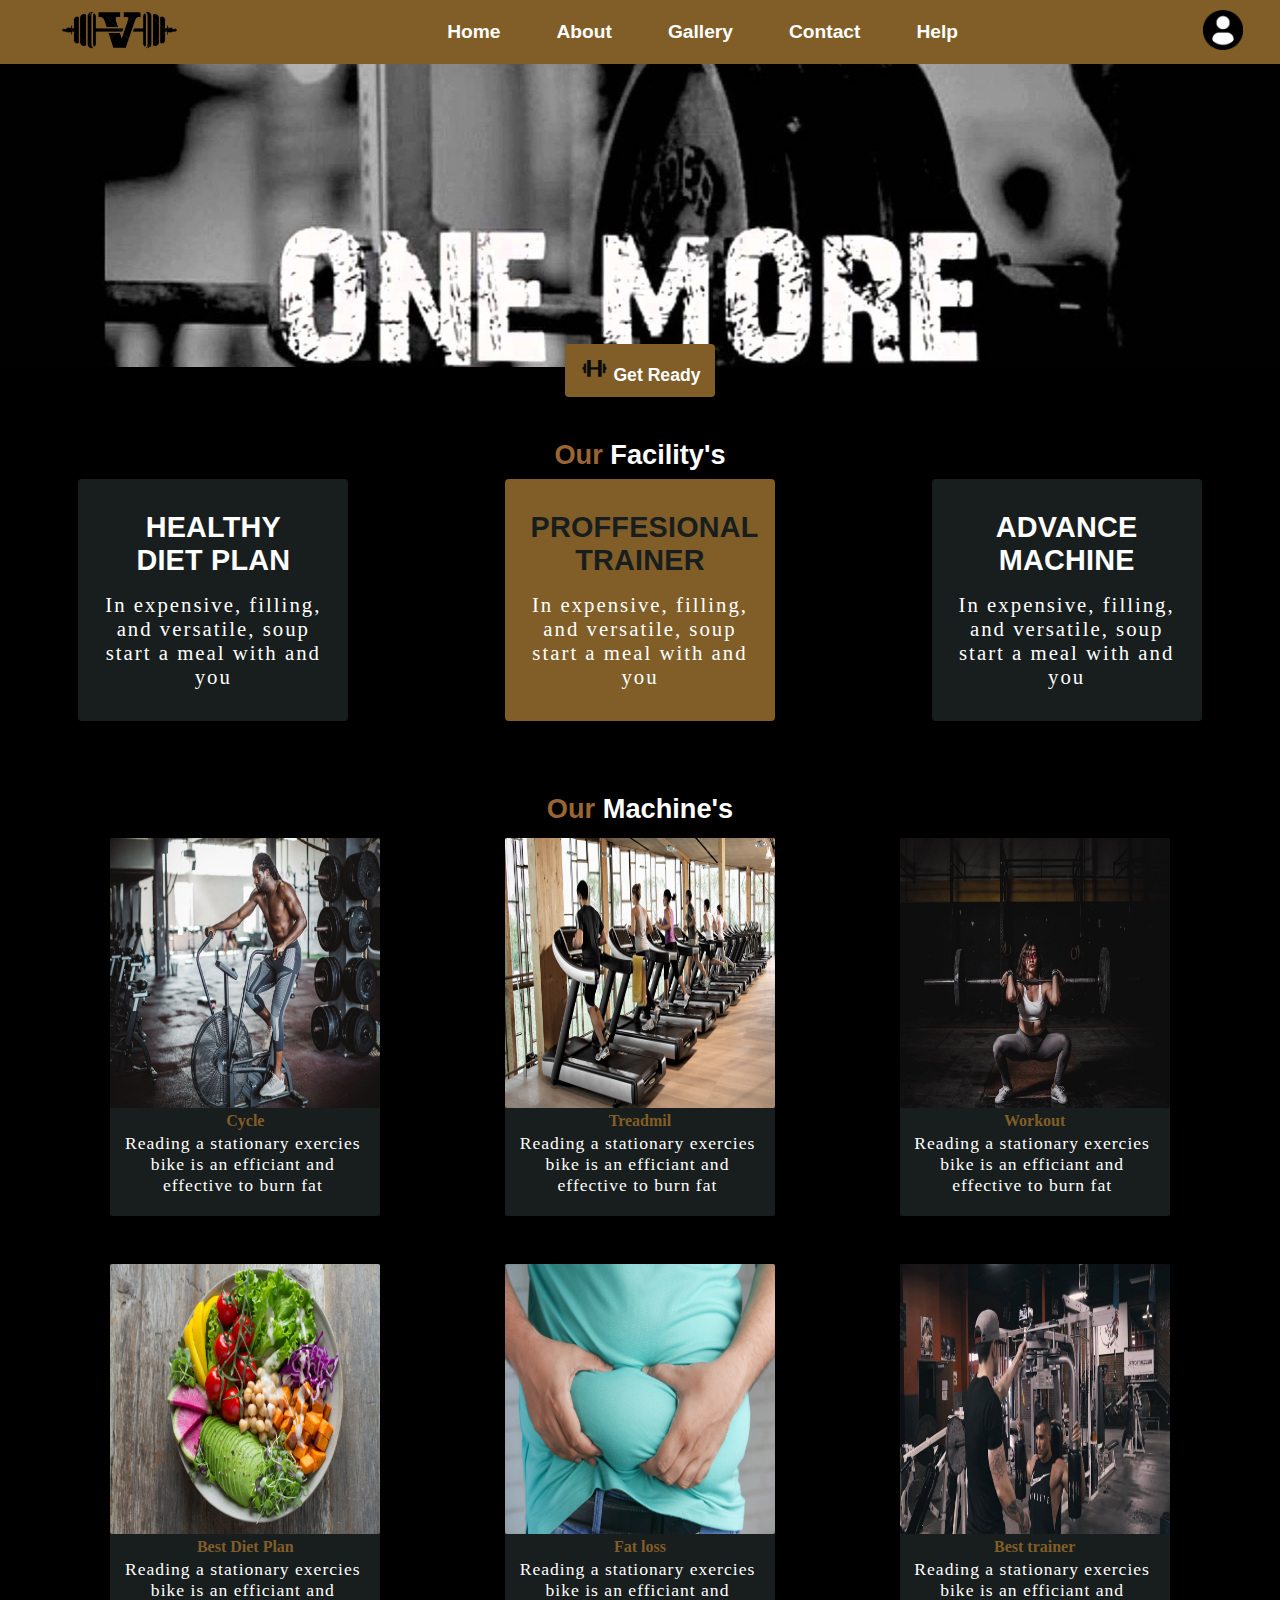
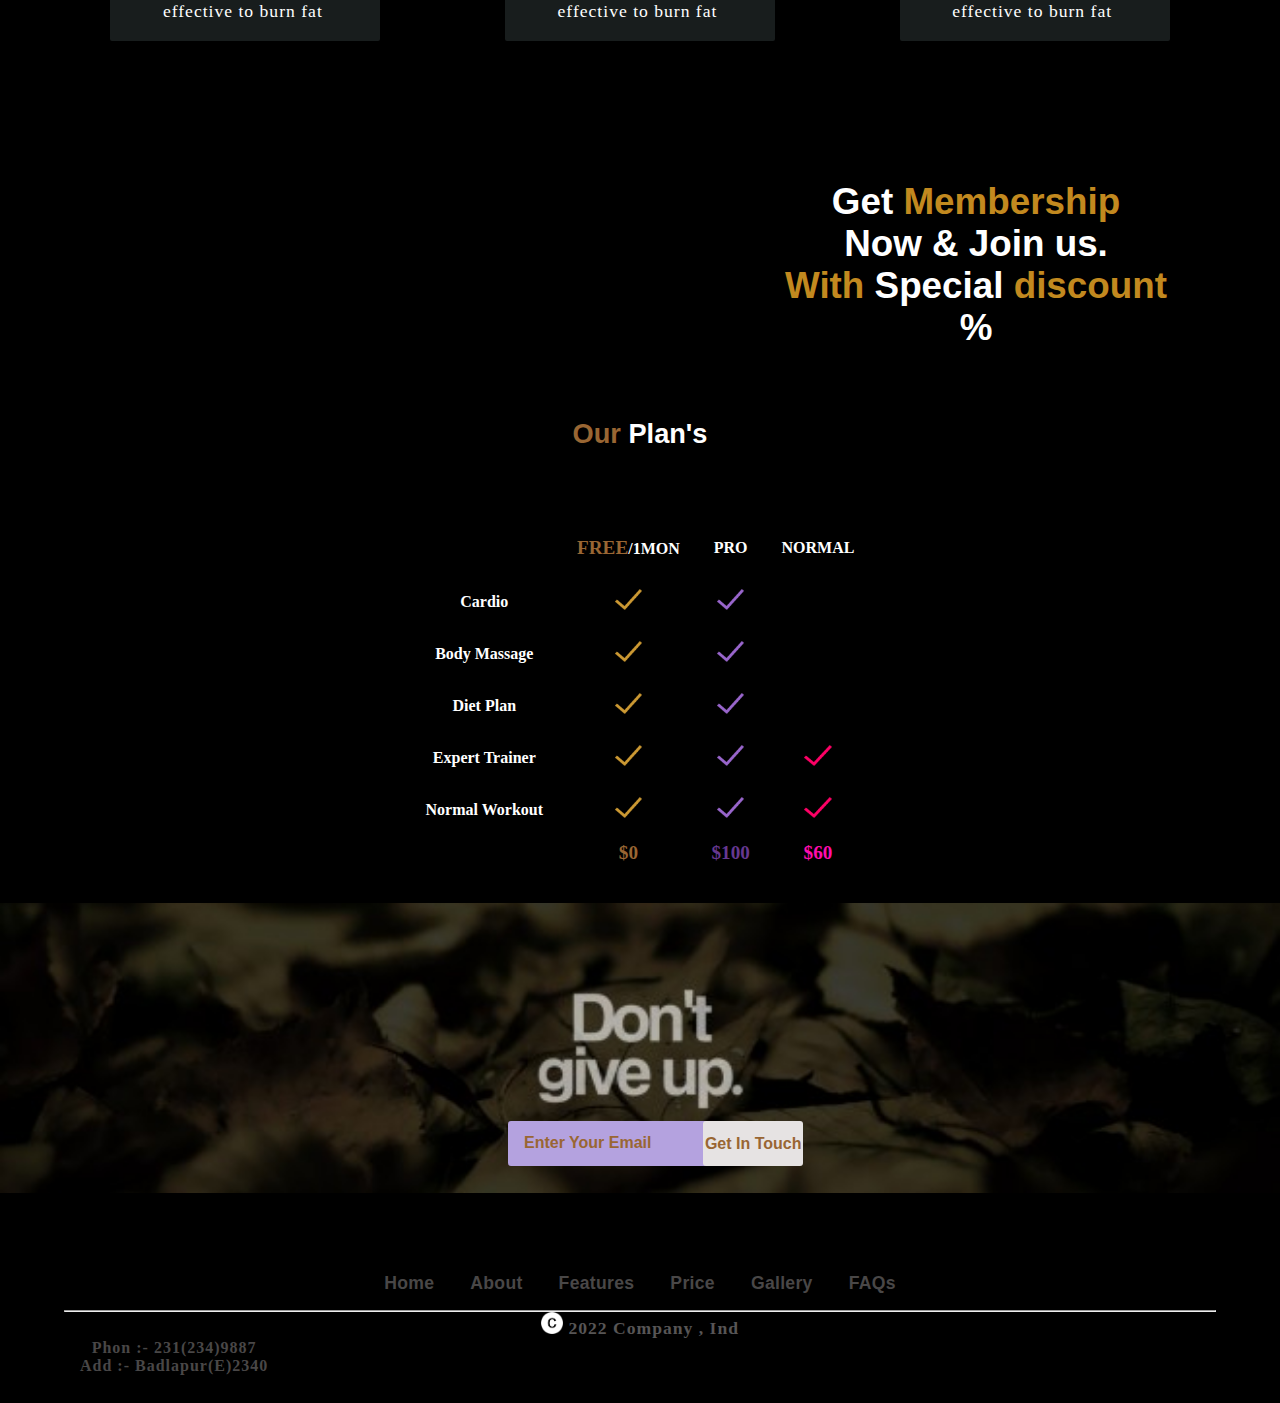
==== index.html @ 99e4127c "Add files via upload" ====
<!DOCTYPE html>
<html lang="en">

<head>
    <meta charset="UTF-8">
    <meta http-equiv="X-UA-Compatible" content="IE=edge">
    <meta name="viewport" content="width=device-width, initial-scale=1.0">
    <title>V-Fitnes</title>
    <link href="https://cdn.jsdelivr.net/npm/bootstrap@5.0.2/dist/css/bootstrap.min.css" rel="stylesheet"
        integrity="sha384-EVSTQN3/azprG1Anm3QDgpJLIm9Nao0Yz1ztcQTwFspd3yD65VohhpuuCOmLASjC" crossorigin="anonymous">
    <link rel="stylesheet" href="style.css">
    <link href='https://unpkg.com/boxicons@2.1.2/css/boxicons.min.css' rel='stylesheet'>
</head>

<body>
    <header>
        <div class="logo"><img src="v.png" alt=""></div>
        <nav>
            <ul class="ul" id="navbar">
                <li><a href="#" class="active">Home</a></li>
                <li><a href="#">About</a></li>
                <li><a href="#">Gallery</a></li>
                <li><a href="#">Contact</a></li>
                <li><a href="#">Help</a></li>
            </ul>
        </nav>
        <div class="burger" onclick="menu()"><img src="menubar.png" alt=""></div>
        <div class="login"><img src="Untitled-1.png" alt=""></div>
    </header>



    <div class="main">
        <div class="main-bg">
            <!-- <img src="Trumpwallpapers - Workout Wallpapers.jfif" alt=""> -->
            <!-- <img src="background6.jpg" alt=""> -->
        </div>

        <div class="btn">
            <a href="#"><i class='bx bx-dumbbell'></i> Get Ready</a>
        </div>

    </div>

    <br>

    <!-- ==  facility  == -->


    <div class="faci-container">

        <div class="facility">

            <h2><span>Our</span> Facility's</h2>

        </div>

        <div class="card-faci">
            <div class="diet-card card">
                <h3>HEALTHY <br> DIET PLAN</h3>
                <p class="para">In expensive, filling, and versatile, soup start a meal with and you</p>
            </div>
            <div class="trainer-card card">
                <h3>PROFFESIONAL<br> TRAINER</h3>
                <p class="para">In expensive, filling, and versatile, soup start a meal with and you</p>
            </div>
            <div class="machin-card card">
                <h3>ADVANCE <br> MACHINE</h3>
                <p class="para">In expensive, filling, and versatile, soup start a meal with and you</p>
            </div>

        </div>

        <div class="facility">

            <h2><span>Our</span> Machine's</h2>

        </div>


        <div class="machine-card">

            <div class="bgimg1">
                <img src="cycle gym 2.jpg" alt=""> 
                <h4>Cycle</h4>
                <p class="para">Reading a stationary exercies bike is 
                    an efficiant and effective to burn fat </p>
            </div>

            <div class="bgimg1">
                <img src="tredmil1.jpg" alt=""> 
                <h4>Treadmil</h4>
                <p class="para">Reading a stationary exercies bike is 
                    an efficiant and effective to burn fat </p>
            </div>

            <div class="bgimg1">
                <img src="pexels-leon-ardho-1552249.jpg" alt=""> 
                <h4>Workout</h4>
                <p class="para">Reading a stationary exercies bike is 
                    an efficiant and effective to burn fat </p>
            </div>

            <div class="bgimg1">
                <img src="anna-pelzer-IGfIGP5ONV0-unsplash.jpg" alt=""> 
                <h4>Best Diet Plan</h4>
                <p class="para">Reading a stationary exercies bike is 
                    an efficiant and effective to burn fat </p>
            </div>

            <div class="bgimg1">
                <img src="towfiqu-barbhuiya-J6g_szOtMF4-unsplash.jpg" alt=""> 
                <h4>Fat loss</h4>
                <p class="para">Reading a stationary exercies bike is 
                    an efficiant and effective to burn fat </p>
            </div>
            <div class="bgimg1">
                <img src="trainer.jpg" alt=""> 
                <h4>Best trainer</h4>
                <p class="para">Reading a stationary exercies bike is 
                    an efficiant and effective to burn fat </p>
            </div>

    </div>


        <div class="video-content">
            <div class="video"> 

            <div class="content-v">
                <h3>Get <span>Membership</span></h3> 
                <h3>Now & Join us.</h3> 
                <h3><span>With</span> Special <span>discount</span> %</h3>
            </div>
        </div>
        </div>

        <div class="plan">
            <h2><span>Our</span> Plan's</h2>
        </div>

        <main class="price_sec">

            <div class="table-responsive">
              <table class="table">
                <thead>
                    <tr>
                        <th style="color:white"></th>
                        <th style="color:white"><span>FREE</span>/1MON</th>
                        <th style="color:white">PRO</th>
                        <th style="color:white">NORMAL</th>
                      </tr>
            
                </thead>
                <tbody>
                  <tr>
                    <th class="text-start" scope="row" style="color:white">Cardio</th>
                    <td  heigth="0px"><img src="gold-tik.png"></td>
                    <td  heigth="0px"><img src="pur-tik.png"></td>
                    <td  heigth="0px"></td>
                  </tr>
        
                  <tr>
                    <th class="text-start" scope="row" style="color:white">Body Massage</th>
                    <td  heigth="0px"><img src="gold-tik.png"></td>
                    <td  heigth="0px"><img src="pur-tik.png"></td>
                    <td ></td>
                  </tr>
                  <tr>
                    <th scope="row" class="text-start"  style="color:white">Diet Plan</th>
                    <td heigth="0px"><img src="gold-tik.png"></td>
                    <td heigth="0px"><img src="pur-tik.png"></td>
                    <td></td>
                  </tr>
                  <tr>
                    <th scope="row" class="text-start"  style="color:white">Expert Trainer</th>
                    <td heigth="0px"><img src="gold-tik.png"></td>
                    <td heigth="0px"><img src="pur-tik.png"></td>
                    <td heigth="0px"><img src="pink-tik.png"></td>
                    
                  </tr>
                  <tr>
                    <th scope="row" class="text-start" style="color:white">Normal Workout</th>
                    <td heigth="0px"><img src="gold-tik.png"></td>
                    <td heigth="0px"><img src="pur-tik.png"></td>
                    <td heigth="0px"><img src="pink-tik.png"></td>
                  </tr>
        
                  <tr>
                    <th scope="row" class="text-start" style="color:white"> </th>
                    <td heigth="0px"> <span class="gold">$0</span> </td>
                    <td heigth="0px"> <span class="pur">$100</span>  </td>
                   <td heigth="0px"> <span class="pink">$60</span>  </td>
                  </tr>

                </tbody>
              </table>
       </main>

<div class="givup">


<form action="">
    <input type="text" placeholder="Enter Your Email">
    <button type="submit">Get In Touch</button> 
</form>
    
</div>


    <footer>


        <div class="links">
            <a href="#">Home</a>
            <a href="#">About</a>
            <a href="#">Features</a>
            <a href="#">Price</a>
            <a href="#">Gallery</a>
            <a href="#">FAQs</a>
        </div>
<hr>

<div class="copy"> <img src="copyRight.png"> 2022 Company , Ind</div>

<div class="addres">

    <li>Phon :- 231(234)9887</li>
    <li>Add :- Badlapur(E)2340</li>

</div>


    </footer>


 </div>


 <script>

var nav = document.getElementById('navbar');
// var menu = document.getElementById('menu');
 function menu(){
    navbar.classList.toggle('active');
 }

 </script>

</body>

</html>
---- style.css ----
*{
    margin:0;
    padding:0;
    box-sizing:border-box;
}
.logo img{
    width:165px;
    height:160px;
}
.login img{
    width:40x;
    height:40px;
    cursor: pointer;
}  
.burger{
    display:none;
}
header{
    display: flex;
     justify-content:space-between;
    align-items: center;
    padding:2rem 2.3rem;
    height:40px;
    width:100%;
    margin:auto;
    background-color:#815e27;
    /* position: relative; */
    z-index:10000;
}
.ul{
    display: flex;
    flex-wrap:wrap;
    justify-content:space-between;
    align-items:center;
    grid-column-gap:3.5rem;
    text-align: center;
    margin: auto;
}
.ul li,a {
    list-style:none;
    text-decoration:none;
    font-size:1.2rem;
    font-weight: bold;
    font-family:Arial, Helvetica, sans-serif;
    color:white;
    display: inline-block;
}
/* li .active{
    color:black;
} */
li a:hover{
    transition:all 0.2;
color:rgba(29, 29, 29, 0.897);
}



.main-bg{
display: flex;
align-items: center;
justify-content:center;
background-image:url('background6.jpg');
 /* background-image:url('background6.jpg'); */
background-position:center;
background-size:cover;
 height:600px;
}

.btn a{
    color:white;
    background-color:#815e27;
    /* background-color:#0a0a0a77; */
    padding:.7rem .9rem;
    border-radius:4px;
    font-size:1.1rem;
    /* box-shadow:0px 2px 2px 3px rgba(23, 236, 255, 0.507); */
}
.btn{
    margin-top:-20rem;    
}
.btn i{
    font-size:1.8rem;
    color:rgb(12, 12, 12);
    /* margin-top: .3rem; */
}
.main{
    text-align: center;
}




/* ////////  facility    /////// */


.faci-container{
    background-color:rgb(0, 0, 0);
    height:auto;
    width:100%;
    margin-top:-3rem;
    text-align:center;
}

.facility{
    text-align:center;
    position: relative;
    top:3rem;
    padding:1.5rem;
}
.facility h2 span{
    color:#996633;
}
.facility h2{
    color:#fff;
    font-size: 1.7rem;
    font-family:'Franklin Gothic Medium', 'Arial Narrow', Arial, sans-serif;
}

.card-faci{
    display:grid;
    grid-template-columns:repeat(3,1fr);
    grid-template-rows:repeat(1fr);
    place-items:center;
    justify-content:center;
    padding-top:2rem;
}
.card{
    background-color:rgb(24, 29, 29);
    /* background-color:#815e27; */
    /* background-color:rgb(0, 0, 0); */
    /* background-color:#fff; */
    width:270px;
    height:auto;
    border-radius: 4px;
    padding:2rem 1.6rem;
}
.trainer-card{
    background-color:#815e27;
    /* background-color:#975a1c; */
    width:270px;
    height:auto;
    border-radius: 4px;
    /* color:rgba(39, 38, 38, 0.658); */
    /* color:white; */
}
.trainer-card h3{
color:rgb(24, 29, 29);
}
.diet-card,.machin-card{
    color:white;
}
.card h3{
    text-align: center;
    letter-spacing:.2px;
    font-size:1.8rem;
    padding-bottom:1rem;
    font-weight:700;
    font-family:-apple-system, BlinkMacSystemFont, 'Segoe UI', Roboto, Oxygen, Ubuntu, Cantarell, 'Open Sans', 'Helvetica Neue', sans-serif
}
.card .para{
    font-size:1.3rem;
    letter-spacing:2px;
    color:white; 
}


.machine-card{
    display:grid;
    grid-template-columns: repeat(auto-fit, minmax(320px, 1fr));
    grid-template-rows: repeat(1, 1fr);
    place-items:center;
    justify-content:center;
    grid-row-gap:3rem;
    grid-column-gap:2rem;
    margin:2.3rem auto;
    width: 90%;
    text-align: center;
}
.machine-card img{
    width:270px;
    height:270px;
    border-radius:2px;
}
.bgimg1{
    padding:0rem 0rem 1rem 0rem;
    border-radius: 2px;
    background-color:rgb(24, 29, 29);
}
.machine-card h4{
    color:#815e27;
}

.bgimg1 p{
    width:265px;
    font-size:1.1rem;
    color:white;
    letter-spacing:1px;
    text-align: center;
    padding:.2rem;
}
/* .card-img{
    background-color:rgb(24, 29, 29);
    border-radius: 5px;
    padding: .5rem .5rem 3.6rem .5rem;
    box-shadow: 0px 2px 1px 1px rgba(0, 0, 0, 0.1);
} */

/* ///////////  video   ///////////// */

.video{
background-image:url('giphy.gif');
background-position:center;
background-size:cover;
width:auto;
height:300px;
position: relative;
}

.video-content{
    margin-top:2.5rem;
}
.content-v{
    position:absolute;
    top:100px;
    left:60%;
    padding:0 6rem 0 0;
}
.content-v h3{
    font-size:2.3rem;
    color:white;
    font-weight:700;
    font-family: -apple-system, BlinkMacSystemFont, 'Segoe UI', Roboto, Oxygen, Ubuntu, Cantarell, 'Open Sans', 'Helvetica Neue', sans-serif;
}
.content-v h3 span{
    color:rgb(194, 137, 31);
}

.plan{
    text-align:center;
    padding:2.3rem;
}
.plan h2 span{
    color:#996633;
}
.plan h2{
    color:#fff;
    font-size: 1.7rem;
    font-family:'Franklin Gothic Medium', 'Arial Narrow', Arial, sans-serif;
}
.price_sec{
    display: grid;
    grid-template-columns:repeat(1,1fr);
    justify-content:space-around;
    place-items:center;
    padding:2rem;
}
.table img{
    width:1.7rem;
}
.table .gold{
    color:#996633;
}
.table span{
    color:#996633;
    font-size:1.2rem;
    font-weight:600;
}
.table .pur{
color: rgb(102, 56, 144);
}

.table .pink{
    color: rgb(255, 13, 174);
}
.table tbody{
    color:rgb(245, 245, 245);
}

.table th{
    padding:1rem;
    color:rgba(98, 98, 98, 0.438);
}

.givup{
display: flex;
align-items: center;
justify-content:center;
 background-image:url('background8.jpg');
background-position:center;
background-size:cover;
height:290px;
}

form input{
width:200px;
height:2.8rem;
position: relative;
border-radius: 3px;
outline: none;
border:none;
padding:0 1rem;
background-color: rgb(180, 162, 223);
}
form button{
    width:50%;
    height:2.8rem;
    /* margin-top:.rem; */
    padding:.6rem .1rem;
    margin-left:-.3rem;
    position: absolute;
    border:none;
    outline:none;
    /* outline:1px solid rgba(36, 34, 34, 0.568); */
    border-radius:3px;
    background-color:rgb(230, 227, 227);
    color:#996633;
    font-weight:bolder;
    font-size: 1rem;
}
::placeholder{
    color:#996633;
    font-weight:bolder;
    font-size: 1rem;
}
form{
    position: relative;
    margin-top:15%;
    text-align: center;
    margin-left:-4rem;
}


/* ////////// footer  ////////// */


footer a{
    color:rgb(73, 71, 71);
    text-decoration: none;
    padding:1rem;
    font-size: 1.1rem;
    letter-spacing:.3px;
}
footer{
    text-align: center;
    margin: auto;
    width:100%;
    padding:4rem;
    height:auto;
}
footer hr{
    color:rgb(143, 135, 135);
}
footer .addres{
    color:rgb(73, 71, 71);
    float:left;
    padding:0rem 1rem;
    font-size:1rem;
    font-weight: bolder;
    letter-spacing:1px;
}
footer .copy{
    color:rgb(87, 85, 85);
    padding:0rem .2rem;
    font-size:1.1rem;
    font-weight: bolder;
    letter-spacing:1px;
}
.copy img{
    width:22px;
    height:22px;
}
.addres li{
    list-style: none;
}




/* ////////////////  @media Query   /////////////// */



@media screen and (max-width:811px) and (min-width:768px){
    .ul{
        flex-direction: column;
        grid-row-gap:2rem;  
        position:absolute;
        top:9%;
        background-color:#815e27;
        width:101%;
        border-radius:3px;
        left:-150%;
        padding:1.7rem;
        transition:0.6s;
        z-index:100000;
        text-align: center;
    }
    header{
        background-color:white;
    }
    .burger img{
        width:35px;
        height:35px;
        cursor: pointer;
    }
    .burger{
        display: block;
    }
    .ul.active{
        position: absolute;
        left:-1%;
    }
    li a{
        font-size:1.4rem;
    }
    .card-faci{
        margin-top:.5rem;
        grid-row-gap:1rem;
        grid-template-columns: repeat(2,1fr);
    }
    .card h3{
        font:1.4rem;
    }
    .card{
        width:250px;
        padding:1rem;
    }
    .card .para{
     font-size: 1rem;
    }
    .machine-card{
        display:grid;
        grid-template-columns: repeat(auto-fit, minmax(270px, 1fr));
        grid-template-rows: repeat(1, 1fr);
    }
    /* .machin-card img{
        width:270px;
        height:270px;
} */
.content-v{
    position:absolute;
    top:40px;
    margin-left:-10%;
}
.tbody td th{
width:100px;
height:40px;
}

}



@media screen and (max-width:767px) and (min-width:651px){
    .ul{
        flex-direction: column;
        grid-row-gap:2rem;  
        position:absolute;
        top:9%;
        background-color:#94842a;
        /* background-color:#815e27; */
        width:101%;
        border-radius:3px;
        left:-150%;
        padding:1.7rem;
        transition:0.6s;
        z-index:100000;
        text-align: center;
    }
    header{
        background-color:white;
    }
    .burger img{
        width:35px;
        height:35px;
        cursor: pointer;
    }
    .burger{
        display: block;
    }
    .ul.active{
        position: absolute;
        left:-1%;
    }
    li a{
        font-size:1.4rem;
    }
    .card-faci{
        margin-top:.5rem;
        grid-row-gap:1rem;
        grid-template-columns: repeat(2,1fr);
    }
    .card h3{
        font:1.4rem;
    }
    .card{
        width:250px;
        padding:1rem;
    }
    .card .para{
     font-size: 1rem;
    }
    .machine-card{
        display:grid;
        grid-template-columns: repeat(auto-fit, minmax(270px, 1fr));
        grid-template-rows: repeat(1, 1fr);
    }
    /* .machin-card img{
        width:270px;
        height:270px;
} */
.content-v{
    position:absolute;
    top:60px;
    margin-left:-13%;
}
.content-v h3{
    font-size:2rem;
} 
footer .addres{
    padding:.5rem 0;
}
footer .addres li a{
    font-size:.8rem;
}
footer .copy{
    font-size:1rem;
}
.copy img{
    width:20px;
    height:20px;
}
form input{
    width:200px;
    height:2.3rem;
    font-size: .6rem;
}
form{
    margin-top:25%;
}
form button{
    width:40%;
    height:2.3rem;
    font-size: .7rem;
    padding:0;
}
.tbody td th{
width:100px;
height:40px;
}

}


@media screen and (max-width:650px) and (min-width:600px){

/* ///////// nav  //////// */

    .ul{
        flex-direction: column;
        grid-row-gap:2rem;  
        position:absolute;
        top:9%;
        background-color:#942a2a;
        /* background-color:#815e27; */
        width:101%;
        border-radius:3px;
        left:-150%;
        padding:1.7rem;
        transition:0.6s;
        z-index:100000;
        text-align: center;
    }
    header{
        background-color:white;
    }
    .burger img{
        width:35px;
        height:35px;
        cursor: pointer;
    }
    .burger{
        display: block;
    }
    .ul.active{
        position: absolute;
        left:-1%;
    }
    li a{
        font-size:1.4rem;
    }


/* ///////// card  //////// */


    .card-faci{
        margin-top:.5rem;
        grid-row-gap:1rem;
        grid-column-gap:.5rem;
        grid-template-columns: repeat(2,1fr);
    }
    .card h3{
        font-size:1.4rem;
    }
    .card{
        width:250px;
        padding:.5rem;
    }
    .card .para{
     font-size:1rem;
     letter-spacing:.3px;
    }


/* /////////  machine card  //////// */


    .machine-card{
        display:grid;
        grid-template-columns: repeat(auto-fit, minmax(200px, 1fr));
        grid-template-rows: repeat(1, 1fr);
        grid-column-gap:.6rem;
       width: 95%;
    }
    .machine-card img{
        width:200px;
        height:150px;
    }
    .bgimg1 p{
        width:200px;
        font-size:.9rem;
        letter-spacing:.8px;
    }
    .bgimg1{
        padding: 0rem 0rem .5rem 0rem;
    }


/* ///////// video  //////// */



.content-v{
    position:absolute;
    top:40px;
    margin-left:-15%;
}
.content-v h3{
    font-size:2rem;
} 

/* ///////// footer  //////// */



footer .addres{
    padding:.5rem 0;
}
footer .addres li a{
    font-size:.8rem;
}
footer .copy{
    font-size:1rem;
}
.copy img{
    width:20px;
    height:20px;
}
form input{
    width:200px;
    height:2.3rem;
    font-size: .6rem;
}
form{
    margin-top:25%;
}
form button{
    width:40%;
    height:2.3rem;
    font-size: .7rem;
    padding:0;
}
.tbody td th{
width:100px;
height:40px;
}

}





@media screen and (max-width:599px) and (min-width:507px){

    /* ///////// nav  //////// */
    
        .ul{
            flex-direction: column;
            grid-row-gap:2rem;  
            position:absolute;
            top:9%;
            /* background-color:#942a2a; */
            background-color:#815e27;
            width:101%;
            border-radius:3px;
            left:-150%;
            padding:1.7rem;
            transition:0.6s;
            z-index:100000;
            text-align: center;
        }
        header{
            background-color:white;
        }
        .burger img{
            width:35px;
            height:35px;
            cursor: pointer;
        }
        .burger{
            display: block;
        }
        .ul.active{
            position: absolute;
            left:-1%;
        }
        li a{
            font-size:1.4rem;
        }
    
    
    /* ///////// card  //////// */
    
    
        .card-faci{
            margin-top:.5rem;
            grid-row-gap:1rem;
            grid-column-gap:.5rem;
            grid-template-columns: repeat(2,1fr);
        }
        .card h3{
            font-size:1.2rem;
        }
        .card{
            width:200px;
            padding:.5rem;
        }
        .card .para{
         font-size:.9rem;
         letter-spacing:.3px;
        }
    
    
    /* /////////  machine card  //////// */
    
    
        .machine-card{
            display:grid;
            grid-template-columns: repeat(auto-fit, minmax(200px, 1fr));
            grid-template-rows: repeat(1, 1fr);
            grid-column-gap:.6rem;
           width: 95%;
        }
        .machine-card img{
            width:200px;
            height:150px;
        }
        .bgimg1 p{
            width:200px;
            font-size:.9rem;
            letter-spacing:.8px;
        }
        .bgimg1{
            padding: 0rem 0rem .5rem 0rem;
        }
    
    
    /* ///////// video  //////// */
    
    
    
    .content-v{
        position:absolute;
        top:50px;
        margin-left:-20%;
    }
    .content-v h3{
        font-size:1.8rem;
    } 
    
    /* ///////// footer  //////// */
    
    
    
    footer .addres{
        padding:2.5rem 0;
    }
    footer .addres li a{
        font-size:.8rem;
    }
    footer .copy{
        font-size:1rem;
    }
    .copy img{
        width:20px;
        height:20px;
    }
    form input{
        width:200px;
        height:2.3rem;
        font-size: .6rem;
    }
    footer{
        padding:.8rem;
        height:350px;
    }


/* ////////// input  /////////// */

    form{
        margin-top:25%;
    }
    form button{
        width:40%;
        height:2.3rem;
        font-size: .7rem;
        padding:0;
    }
    .tbody td th{
    width:100px;
    height:40px;
    }
    
    }



    @media screen and (max-width:506px) and (min-width:430px){

        /* ///////// nav  //////// */
        
        header{
    padding:2rem 1rem;
        }

        .logo img{
            width:140px;
            height:140px;
        }
        .login img{
            width:35x;
            height:35px;
            cursor: pointer;
        } 
            .ul{
                flex-direction: column;
                grid-row-gap:2rem;  
                position:absolute;
                top:9%;
                /* background-color:#942a2a; */
                background-color:#815e27;
                width:101%;
                border-radius:3px;
                left:-150%;
                padding:1.7rem;
                transition:0.6s;
                z-index:100000;
                text-align: center;
            }
            header{
                background-color:white;
            }
            .burger img{
                width:35px;
                height:35px;
                cursor: pointer;
            }
            .burger{
                display: block;
            }
            .ul.active{
                position: absolute;
                left:-1%;
            }
            li a{
                font-size:1.4rem;
            }
        
        
.btn a{
    padding:.3rem 1rem;
}
.main-bg{
    height:480px;
}
        /* ///////// card  //////// */
        
        
            .card-faci{
                margin-top:.5rem;
                grid-row-gap:1rem;
                grid-column-gap:.5rem;
                grid-template-columns: repeat(2,1fr);
            }
            .card h3{
                font-size:1.2rem;
            }
            .card{
                width:170px;
                padding:.5rem;
            }
            .card .para{
             font-size:.9rem;
             letter-spacing:.3px;
            }
        
        
        /* /////////  machine card  //////// */
        
        
            .machine-card{
                display:grid;
                grid-template-columns: repeat(auto-fit, minmax(150px, 1fr));
                grid-template-rows: repeat(1, 1fr);
                grid-column-gap:.6rem;
               width: 95%;
            }
            .machine-card img{
                width:150px;
                height:130px;
            }
            .bgimg1 p{
                width:140px;
                font-size:.7rem;
                letter-spacing:.8px;
                font-weight: 600;
            }
            .bgimg1 h4{
                font-size:1rem;
            }

            .bgimg1{
                padding: 0rem 0rem 0rem 0rem;
            }
        
        
        /* ///////// video  //////// */
        
        
        
        .content-v{
            position:absolute;
            top:75px;
            margin-left:-40%;
        }
        .content-v h3{
            font-size:1.8rem;
        } 
        
        /* ///////// footer  //////// */
        
        
        
        footer .addres{
            padding:2.5rem 0;
        }
        footer .addres li a{
            font-size:.8rem;
        }
        footer .copy{
            font-size:1rem;
        }
        .copy img{
            width:20px;
            height:20px;
        }
        form input{
            width:200px;
            height:2.3rem;
            font-size: .6rem;
        }
        footer{
            padding:.8rem;
            height:350px;
        }
    
    
    /* ////////// input  /////////// */
    
        form{
            margin-top:25%;
        }
        form button{
            width:40%;
            height:2.3rem;
            font-size: .7rem;
            padding:0;
        }
        .tbody td th{
        width:100px;
        height:40px;
        }
        
        }




        
    @media screen and (max-width:429px) and (min-width:364px){

        /* ///////// nav  //////// */
        
        header{
    padding:2rem 1rem;
        }

        .logo img{
            width:137px;
            height:137px;
        }
        .login img{
            width:33x;
            height:33px;
            cursor: pointer;
        } 
        .btn{
            display: flex;
            justify-content: center;
            text-align: center;
            align-items: center;
        }
        .btn a{
            font-size: 1rem;
            padding:.3rem 1rem;
            margin-top: -1rem;
            color: rgba(255, 255, 255, 0.89);
        }
        .btn i{
            font-size:1.7rem;
            color:rgb(12, 12, 12);
            /* margin-top: .3rem; */
        }
        .main-bg{
            height:720px;
        }
            .ul{
                flex-direction: column;
                grid-row-gap:2rem;  
                position:absolute;
                top:9%;
                /* background-color:#942a2a; */
                background-color:#815e27;
                width:101%;
                border-radius:3px;
                left:-150%;
                padding:1.7rem;
                transition:0.6s;
                z-index:100000;
                text-align: center;
            }
            header{
                background-color:white;
            }
            .burger img{
                width:35px;
                height:35px;
                cursor: pointer;
            }
            .burger{
                display: block;
            }
            .ul.active{
                position: absolute;
                left:-1%;
            }
            li a{
                font-size:1.4rem;
            }
        
        
        /* ///////// card  //////// */
        
        
            .card-faci{
                margin-top:.5rem;
                grid-row-gap:1rem;
                grid-column-gap:.5rem;
                grid-template-columns: repeat(2,1fr);
            }
            .card h3{
                font-size:1.2rem;
            }
            .card{
                width:170px;
                padding:.5rem;
            }
            .card .para{
             font-size:.9rem;
             letter-spacing:.3px;
            }
        
        
        /* /////////  machine card  //////// */
        
        
            .machine-card{
                display:grid;
                grid-template-columns: repeat(auto-fit, minmax(150px, 1fr));
                grid-template-rows: repeat(1, 1fr);
                grid-column-gap:.6rem;
               width: 95%;
            }
            .machine-card img{
                width:150px;
                height:130px;
            }
            .bgimg1 p{
                width:140px;
                font-size:.7rem;
                letter-spacing:.8px;
                font-weight: 600;
            }
            .bgimg1 h4{
                font-size:1rem;
            }

            .bgimg1{
                padding: 0rem 0rem 0rem 0rem;
            }
        
        
        /* ///////// video  //////// */
        
        
        
        .content-v{
            position:absolute;
            top:60px;
            margin-left:-45%;
        }
        .content-v h3{
            font-size:1.4rem;
        } 
        .video{
            height:200px;
        }
        
        /* ///////// footer  //////// */
        
        
        
        footer .addres{
            padding:2.5rem 0;
        }
        footer .addres li a{
            font-size:.8rem;
        }
        footer .copy{
            font-size:1rem;
        }
        .copy img{
            width:20px;
            height:20px;
        }
        form input{
            width:200px;
            height:2.3rem;
            font-size: .6rem;
        }
        footer{
            padding:0rem .7rem;
            height:350px;
        }
        footer a{
            padding:.7rem;
            font-size: 1rem;
        }
    
    /* ////////////  table    /////////// */


    tbody tr th{
        padding:2rem;
    }
    td img{
        width:12px;
        height:18px;
    }
tr th{
font-size:.8rem;
}
tr th span{
    font-size:.8rem;
    }
    .tbody td th{
        width:100px;
        height:40px;
        }
        .plan{
            padding-top:2rem;
        }
        .price_sec{
            padding-top:.5rem;
        }
        .table span{
            font-size: .9rem;
        }
    
    /* ////////// input  /////////// */
    
        form{
            margin-top:25%;
        }
        form button{
            width:40%;
            height:2.3rem;
            font-size: .7rem;
            padding:0;
        }

 }


       
 @media screen and (max-width:363px) and (min-width:307px){

    /* ///////// nav  //////// */
    
    header{
   padding:1.9rem 1.2rem;

    }

    .logo img{
        width:135px;
        height:135px;
    }
    .login img{
        width:32x;
        height:32px;
        cursor: pointer;
    } 
        .ul{
            flex-direction: column;
            grid-row-gap:2rem;  
            position:absolute;
            top:9%;
            /* background-color:#942a2a; */
            background-color:#815e27;
            width:101%;
            border-radius:3px;
            left:-150%;
            padding:1.7rem;
            transition:0.6s;
            z-index:100000;
            text-align: center;
        }
        header{
            background-color:white;
        }
        .burger img{
            width:35px;
            height:35px;
            cursor: pointer;
        }
        .burger{
            display: block;
        }
        .ul.active{
            position: absolute;
            left:-1%;
        }
        li a{
            font-size:1.4rem;
        }
        .btn a{
            padding:.3rem 1rem;
        }
        .main-bg{
            height:500px;
        }
    
    /* ///////// card  //////// */
    

    .facility h2{
        font-size:1.4rem;
    }
    
        .card-faci{
            margin-top:.5rem;
            grid-row-gap:1rem;
            grid-column-gap:.5rem;
            grid-template-columns: repeat(2,1fr);
        }
        .card h3{
            font-size:1rem;
        }
        .card{
            width:140px;
            padding:.2rem .3rem;
        }
        .card .para{
         font-size:.8rem;
         letter-spacing:.2px;
        }
    
    
    /* /////////  machine card  //////// */
    
    
        .machine-card{
            display:grid;
            grid-template-columns: repeat(auto-fit, minmax(135px, 1fr));
            grid-template-rows: repeat(1, 1fr);
            grid-column-gap:.6rem;
            width:97%;
        }
        .machine-card img{
            width:135px;
            height:117px;
        }
        .bgimg1 p{
            width:120px;
            font-size:.7rem;
            letter-spacing:.7px;
            font-weight:600;
            margin-left:.5rem;
        }
        .bgimg1 h4{
            font-size:.8rem;
            padding-top:.2rem;
        }

        .bgimg1{
            padding: 0rem 0rem 0rem 0rem;
        }
    
    
    /* ///////// video  //////// */
    
    
    
    .content-v{
        position:absolute;
        top:20px;
        margin-left:-40%;
    }
    .content-v h3{
        font-size:1.2rem;
    } 
    .video{
        height:170px;
    }
    
    /* ///////// footer  //////// */
    
    
    
    footer .addres{
        padding:2.5rem 0;
    }
    footer .addres li a{
        font-size:.8rem;
    }
    footer .copy{
        font-size:1rem;
    }
    .copy img{
        width:20px;
        height:20px;
    }
    form input{
        width:200px;
        height:2.3rem;
        font-size: .6rem;
    }
    footer{
        padding:0rem .7rem;
        height:300px;
    }
    footer a{
        padding:.7rem;
        font-size: 1rem;
    }

/* ////////////  table    /////////// */


tbody tr th{
    padding:2rem;
}
td img{
    width:10px;
    height:16px;
}
tr th{
font-size:.6rem;
font-weight:bolder;
}
tr th span{
font-size:.6rem;
font-weight:600;
}
.tbody td th{
    width:100px;
    height:40px;
    }
    .plan{
        padding-top:2rem;
    }
    .price_sec{
        padding-top:.5rem;
    }
    .table span{
        font-size: .9rem;
    }

/* ////////// input  /////////// */

    form{
        margin-top:25%;
    }
    form button{
        width:40%;
        height:2.3rem;
        font-size: .7rem;
        padding:0;
    }

}


      
@media screen and (max-width:306px) and (min-width:240px){

    /* ///////// nav  //////// */
    
    header{
   padding:1.9rem 1.2rem;

    }

    .logo img{
        width:120px;
        height:120px;
    }
    .login img{
        width:30px;
        height:30px;
        cursor: pointer;
    } 
        .ul{
            flex-direction: column;
            grid-row-gap:2rem;  
            position:absolute;
            top:9%;
            /* background-color:#942a2a; */
            background-color:#815e27;
            width:101%;
            border-radius:3px;
            left:-150%;
            padding:1.7rem;
            transition:0.6s;
            z-index:100000;
            text-align: center;
        }
        header{
            background-color:white;
        }
        .burger img{
            width:35px;
            height:35px;
            cursor: pointer;
        }
        .burger{
            display: block;
        }
        .ul.active{
            position: absolute;
            left:-1%;
        }
        li a{
            font-size:1.2rem;
        }
    
        .btn a{
            padding:.3rem 1rem;
        }
        .main-bg{
            height:450px;
        }
    
    /* ///////// card  //////// */
    

    .facility h2{
        font-size:1.4rem;
    }
    
        .card-faci{
            margin-top:.5rem;
            grid-row-gap:1rem;
            grid-column-gap:.5rem;
            grid-template-columns: repeat(1,1fr);
        }
        .card h3{
            font-size:1rem;
        }
        .card{
            width:250px;
            padding:.4rem .3rem;
        }
        .card .para{
         font-size:1rem;
         letter-spacing:.2px;
        }
    
    
    /* /////////  machine card  //////// */
    
    
        .machine-card{
            display:grid;
            grid-template-columns: repeat(auto-fit, minmax(300px, 1fr));
            grid-template-rows: repeat(1, 1fr);
            grid-column-gap:.6rem;
            width:97%;
        }
        .machine-card img{
            width:250px;
            height:280px;
        }
        .bgimg1 p{
            width:250px;
            font-size:.8rem;
            letter-spacing:.8px;
            font-weight:600;
            /* margin-left:.5rem; */
        }
        .bgimg1 h4{
            font-size:1.2rem;
            padding-top:.2rem;
        }

        .bgimg1{
            padding: 0rem 0rem 0rem 0rem;
        }
    
    
    /* ///////// video  //////// */
    
    
    
    .content-v{
        position:absolute;
        top:25px;
        margin-left:-50%;
    }
    .content-v h3{
        font-size:1.3rem;
    } 
    .video{
        height:200px;
    }
    
    /* ///////// footer  //////// */
    
    
    
    footer .addres{
        padding:2.5rem 0;
    }
    footer .addres li a{
        font-size:.8rem;
    }
    footer .copy{
        font-size:1rem;
    }
    .copy img{
        width:20px;
        height:20px;
    }
    form input{
        width:200px;
        height:2.3rem;
        font-size: .6rem;
    }
    footer{
        padding:0rem .7rem;
        height:300px;
    }
    footer a{
        padding:.7rem;
        font-size: 1rem;
    }

/* ////////////  table    /////////// */


tbody tr th{
    padding:0rem;
}
td img{
    width:10px;
    height:16px;
}
tr th{
font-size:.5rem;
font-weight:800;
}
tr th span{
font-size:.6rem;
font-weight:600;
}

.tbody td th{
    width:100px;
    height:40px;
    }
    .plan{
        padding-top:2rem;
    }
    .price_sec{
        padding:0rem;
    }
    .table span{
        font-size: .9rem;
    }

/* ////////// input  /////////// */

.givup{
    height:220px;
}

    form{
        margin-top:25%;
    }
    form button{
        width:30%;
        height:2.3rem;
        font-size: .7rem;
        padding:0;
    }

}
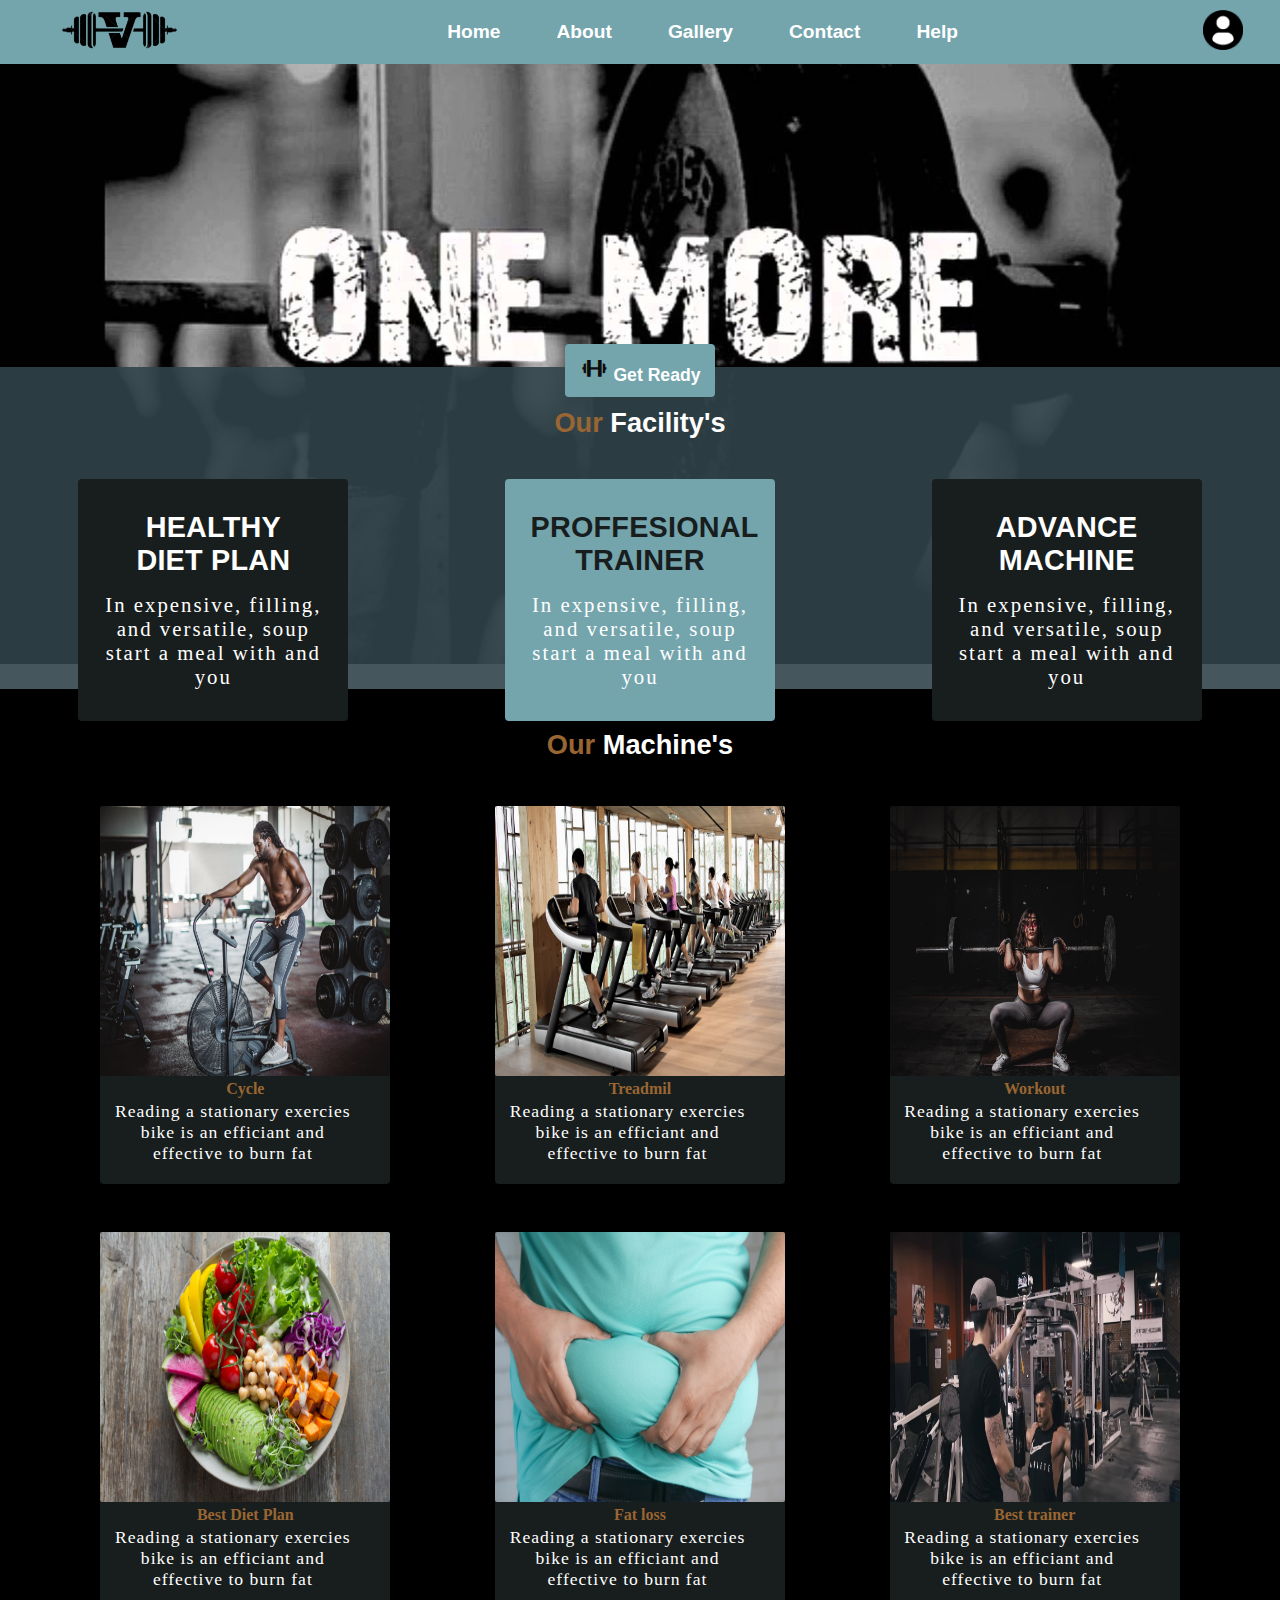
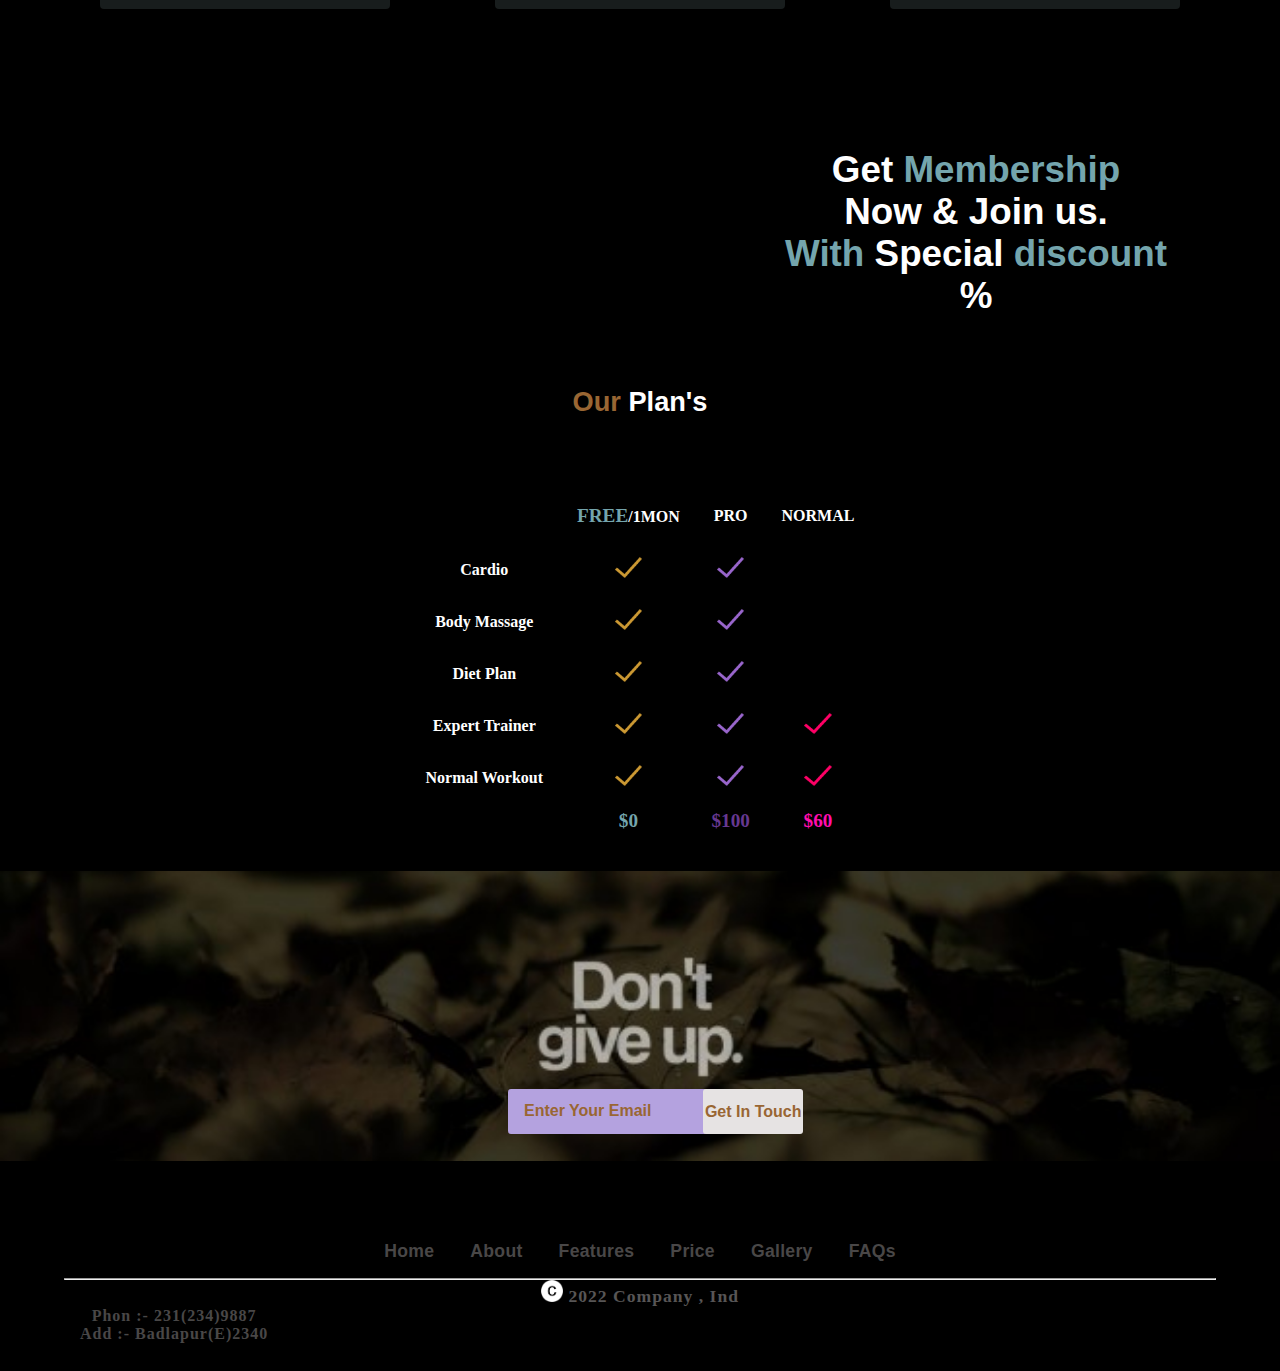
==== commit 7ceae4d8: "Add files via upload" ====
--- a/index.html
+++ b/index.html
@@ -70,7 +70,9 @@
             </div>
 
         </div>
-
+      </div>
+
+<div class="container2">
         <div class="facility">
 
             <h2><span>Our</span> Machine's</h2>
--- a/style.css
+++ b/style.css
@@ -3,6 +3,14 @@
     padding:0;
     box-sizing:border-box;
 }
+
+:root{
+    --brown:rgb(116, 165, 173);
+    --back:rgba(49, 67, 75, 0.897);
+    --black_bg:black;
+    /* --brown:#c5872bf8; */
+}
+
 .logo img{
     width:165px;
     height:160px;
@@ -23,7 +31,7 @@
     height:40px;
     width:100%;
     margin:auto;
-    background-color:#815e27;
+            background-color:var(--brown);
     /* position: relative; */
     z-index:10000;
 }
@@ -68,7 +76,7 @@
 
 .btn a{
     color:white;
-    background-color:#815e27;
+    background-color:var(--brown);
     /* background-color:#0a0a0a77; */
     padding:.7rem .9rem;
     border-radius:4px;
@@ -94,17 +102,18 @@
 
 
 .faci-container{
-    background-color:rgb(0, 0, 0);
-    height:auto;
+    background-color:var(--back);
+    height:100%;
     width:100%;
-    margin-top:-3rem;
+    margin:-3rem 0;
+    padding-bottom:1rem;
     text-align:center;
 }
 
 .facility{
     text-align:center;
     position: relative;
-    top:3rem;
+    top:1rem;
     padding:1.5rem;
 }
 .facility h2 span{
@@ -135,7 +144,7 @@
     padding:2rem 1.6rem;
 }
 .trainer-card{
-    background-color:#815e27;
+    background-color:var(--brown);
     /* background-color:#975a1c; */
     width:270px;
     height:auto;
@@ -161,6 +170,14 @@
     font-size:1.3rem;
     letter-spacing:2px;
     color:white; 
+}
+
+.container2{
+    background-color:var(--black_bg);
+    height:auto;
+    width:100%;
+    margin-top:-3rem;
+    text-align:center;
 }
 
 
@@ -177,17 +194,19 @@
     text-align: center;
 }
 .machine-card img{
-    width:270px;
+    width:290px;
     height:270px;
     border-radius:2px;
 }
 .bgimg1{
     padding:0rem 0rem 1rem 0rem;
-    border-radius: 2px;
+    border-radius: 4px;
     background-color:rgb(24, 29, 29);
+    box-shadow: 0px 2px 2px 1px rgba(0, 0, 0, 0.2);
 }
 .machine-card h4{
-    color:#815e27;
+    /* color:var(--brown); */
+    color: #996633;
 }
 
 .bgimg1 p{
@@ -232,7 +251,7 @@
     font-family: -apple-system, BlinkMacSystemFont, 'Segoe UI', Roboto, Oxygen, Ubuntu, Cantarell, 'Open Sans', 'Helvetica Neue', sans-serif;
 }
 .content-v h3 span{
-    color:rgb(194, 137, 31);
+    color:var(--brown);
 }
 
 .plan{
@@ -240,7 +259,8 @@
     padding:2.3rem;
 }
 .plan h2 span{
-    color:#996633;
+    color: #996633;
+    /* color:var(--brown); */
 }
 .plan h2{
     color:#fff;
@@ -258,10 +278,10 @@
     width:1.7rem;
 }
 .table .gold{
-    color:#996633;
+    color:var(--brown);
 }
 .table span{
-    color:#996633;
+    color:var(--brown);
     font-size:1.2rem;
     font-weight:600;
 }
@@ -386,7 +406,7 @@
         grid-row-gap:2rem;  
         position:absolute;
         top:9%;
-        background-color:#815e27;
+        background-color:var(--brown);
         width:101%;
         border-radius:3px;
         left:-150%;
@@ -451,14 +471,14 @@
 
 
 
-@media screen and (max-width:767px) and (min-width:651px){
+@media screen and (max-width:843px) and (min-width:651px){
     .ul{
         flex-direction: column;
         grid-row-gap:2rem;  
         position:absolute;
         top:9%;
-        background-color:#94842a;
-        /* background-color:#815e27; */
+        /* background-color:#94842a; */
+        background-color:var(--brown);
         width:101%;
         border-radius:3px;
         left:-150%;
@@ -483,7 +503,7 @@
         left:-1%;
     }
     li a{
-        font-size:1.4rem;
+        font-size:1.2rem;
     }
     .card-faci{
         margin-top:.5rem;
@@ -561,8 +581,8 @@
         grid-row-gap:2rem;  
         position:absolute;
         top:9%;
-        background-color:#942a2a;
-        /* background-color:#815e27; */
+        /* background-color:#942a2a; */
+        background-color:var(--brown);
         width:101%;
         border-radius:3px;
         left:-150%;
@@ -587,7 +607,7 @@
         left:-1%;
     }
     li a{
-        font-size:1.4rem;
+        font-size:1.2rem;
     }
 
 
@@ -702,7 +722,7 @@
             position:absolute;
             top:9%;
             /* background-color:#942a2a; */
-            background-color:#815e27;
+            background-color:var(--brown);
             width:101%;
             border-radius:3px;
             left:-150%;
@@ -727,7 +747,7 @@
             left:-1%;
         }
         li a{
-            font-size:1.4rem;
+            font-size:1.2rem;
         }
     
     
@@ -861,7 +881,8 @@
                 position:absolute;
                 top:9%;
                 /* background-color:#942a2a; */
-                background-color:#815e27;
+            background-color: rgb(49, 67, 75);
+                /* background-color:var(--brown); */
                 width:101%;
                 border-radius:3px;
                 left:-150%;
@@ -886,7 +907,7 @@
                 left:-1%;
             }
             li a{
-                font-size:1.4rem;
+                font-size:1.1rem;
             }
         
         
@@ -1003,8 +1024,10 @@
         width:100px;
         height:40px;
         }
-        
-        }
+        ::placeholder{
+            font-size:.9rem;
+        }
+    }
 
 
 
@@ -1036,7 +1059,7 @@
         .btn a{
             font-size: 1rem;
             padding:.3rem 1rem;
-            margin-top: -1rem;
+            margin-top:6rem;
             color: rgba(255, 255, 255, 0.89);
         }
         .btn i{
@@ -1045,7 +1068,7 @@
             /* margin-top: .3rem; */
         }
         .main-bg{
-            height:720px;
+            height:520px;
         }
             .ul{
                 flex-direction: column;
@@ -1053,7 +1076,8 @@
                 position:absolute;
                 top:9%;
                 /* background-color:#942a2a; */
-                background-color:#815e27;
+            background-color: rgb(49, 67, 75);
+                /* background-color:var(--brown); */
                 width:101%;
                 border-radius:3px;
                 left:-150%;
@@ -1078,7 +1102,7 @@
                 left:-1%;
             }
             li a{
-                font-size:1.4rem;
+                font-size:1.1rem;
             }
         
         
@@ -1102,7 +1126,9 @@
              font-size:.9rem;
              letter-spacing:.3px;
             }
-        
+            .faci-container{
+                margin-top:9rem;
+            }
         
         /* /////////  machine card  //////// */
         
@@ -1221,6 +1247,9 @@
             font-size: .7rem;
             padding:0;
         }
+        ::placeholder{
+            font-size:.9rem;
+        }
 
  }
 
@@ -1231,7 +1260,7 @@
     /* ///////// nav  //////// */
     
     header{
-   padding:1.9rem 1.2rem;
+   padding:2rem 1.2rem;
 
     }
 
@@ -1250,7 +1279,8 @@
             position:absolute;
             top:9%;
             /* background-color:#942a2a; */
-            background-color:#815e27;
+            background-color: rgb(49, 67, 75);
+            /* background-color:var(--brown); */
             width:101%;
             border-radius:3px;
             left:-150%;
@@ -1275,7 +1305,7 @@
             left:-1%;
         }
         li a{
-            font-size:1.4rem;
+            font-size:1.1rem;
         }
         .btn a{
             padding:.3rem 1rem;
@@ -1423,7 +1453,7 @@
 /* ////////// input  /////////// */
 
     form{
-        margin-top:25%;
+        margin-top:30%;
     }
     form button{
         width:40%;
@@ -1431,7 +1461,9 @@
         font-size: .7rem;
         padding:0;
     }
-
+    ::placeholder{
+        font-size:.9rem;
+    }
 }
 
 
@@ -1441,7 +1473,7 @@
     /* ///////// nav  //////// */
     
     header{
-   padding:1.9rem 1.2rem;
+   padding:2rem 1.2rem;
 
     }
 
@@ -1460,7 +1492,8 @@
             position:absolute;
             top:9%;
             /* background-color:#942a2a; */
-            background-color:#815e27;
+            background-color: rgb(49, 67, 75);
+            /* background-color:var(--back); */
             width:101%;
             border-radius:3px;
             left:-150%;
@@ -1647,9 +1680,12 @@
         font-size: .7rem;
         padding:0;
     }
-
-}
-
-
-
-
+    ::placeholder{
+        font-size:.9rem;
+    }
+
+}
+
+
+
+
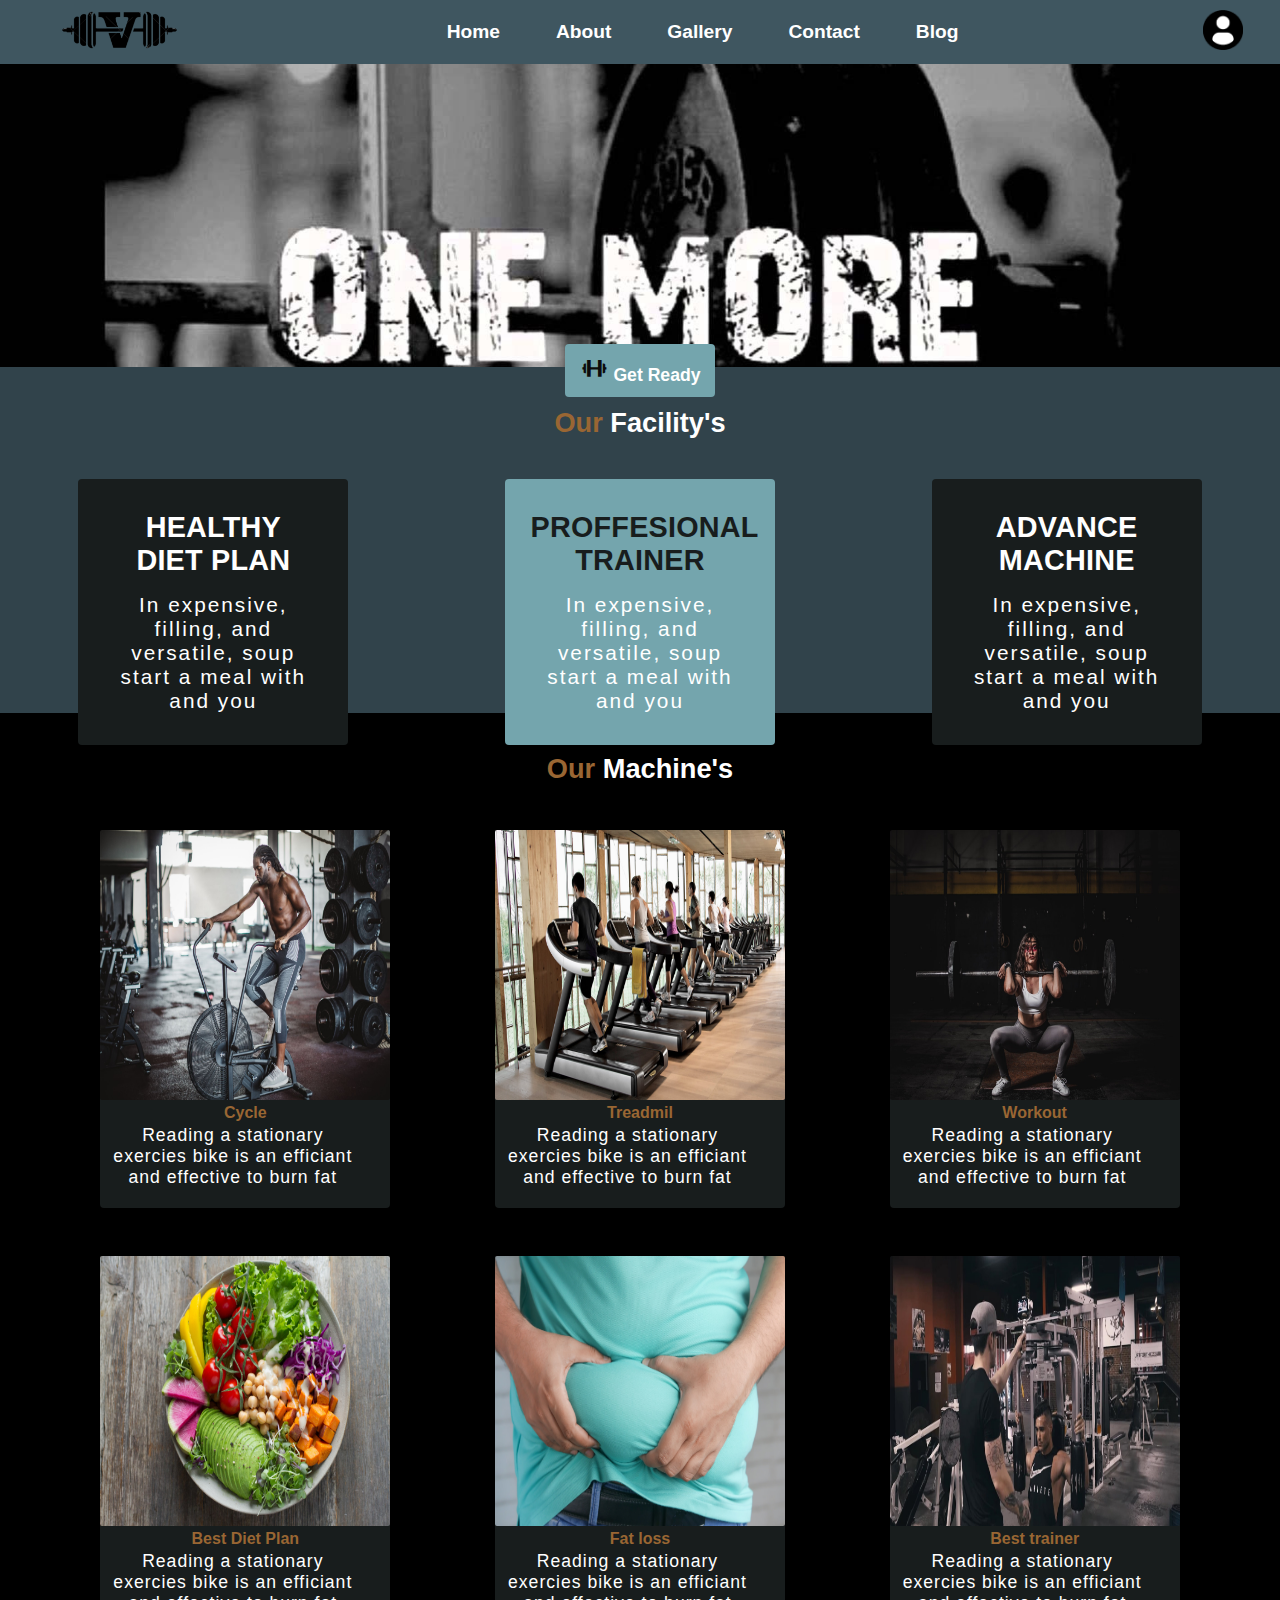
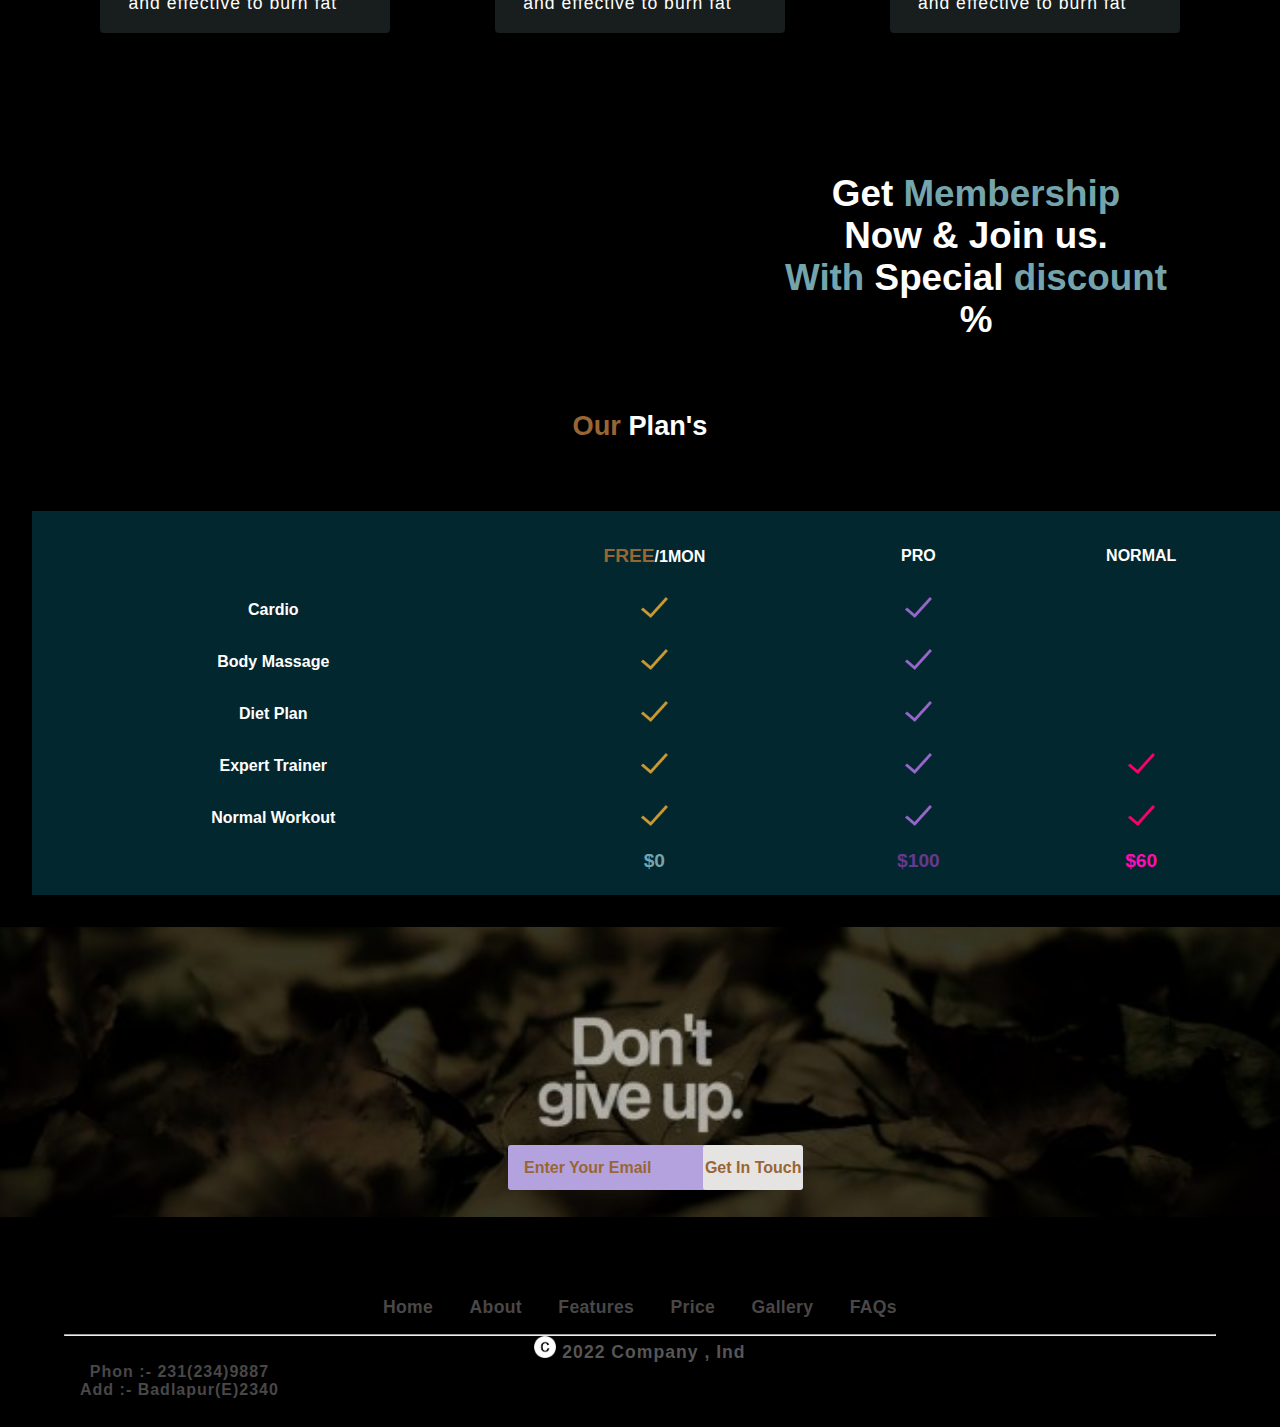
==== commit cd7d3d61: "Add files via upload" ====
--- a/index.html
+++ b/index.html
@@ -21,7 +21,7 @@
                 <li><a href="#">About</a></li>
                 <li><a href="#">Gallery</a></li>
                 <li><a href="#">Contact</a></li>
-                <li><a href="#">Help</a></li>
+                <li><a href="blog.html">Blog</a></li>
             </ul>
         </nav>
         <div class="burger" onclick="menu()"><img src="menubar.png" alt=""></div>
--- a/style.css
+++ b/style.css
@@ -2,11 +2,13 @@
     margin:0;
     padding:0;
     box-sizing:border-box;
+    scroll-behavior:smooth;
+    font-family:'Trebuchet MS', 'Lucida Sans Unicode', 'Lucida Grande', 'Lucida Sans', Arial, sans-serif;
 }
 
 :root{
     --brown:rgb(116, 165, 173);
-    --back:rgba(49, 67, 75, 0.897);
+    --back:rgba(49, 67, 75, 0.993);
     --black_bg:black;
     /* --brown:#c5872bf8; */
 }
@@ -31,7 +33,8 @@
     height:40px;
     width:100%;
     margin:auto;
-            background-color:var(--brown);
+    background-color:rgba(61, 85, 95, 0.993);
+            /* background-color:var(--brown); */
     /* position: relative; */
     z-index:10000;
 }
@@ -49,7 +52,8 @@
     text-decoration:none;
     font-size:1.2rem;
     font-weight: bold;
-    font-family:Arial, Helvetica, sans-serif;
+    font-family:'Trebuchet MS', 'Lucida Sans Unicode', 'Lucida Grande', 'Lucida Sans', Arial, sans-serif;;
+    /* font-family:Arial, Helvetica, sans-serif; */
     color:white;
     display: inline-block;
 }
@@ -102,7 +106,7 @@
 
 
 .faci-container{
-    background-color:var(--back);
+    background-color:rgb(49, 67, 75);
     height:100%;
     width:100%;
     margin:-3rem 0;
@@ -273,6 +277,13 @@
     justify-content:space-around;
     place-items:center;
     padding:2rem;
+    width:98.8%;
+}
+.table{
+    background-color:rgb(3, 39, 46);
+    /* rgb(39, 53, 59) */
+    padding:1rem 2.2rem;
+    width:100vw;
 }
 .table img{
     width:1.7rem;
@@ -281,7 +292,7 @@
     color:var(--brown);
 }
 .table span{
-    color:var(--brown);
+    color:#996633;
     font-size:1.2rem;
     font-weight:600;
 }
@@ -315,6 +326,7 @@
 width:200px;
 height:2.8rem;
 position: relative;
+font-size:1rem;
 border-radius: 3px;
 outline: none;
 border:none;
@@ -405,8 +417,9 @@
         flex-direction: column;
         grid-row-gap:2rem;  
         position:absolute;
-        top:9%;
-        background-color:var(--brown);
+        top:8%;
+        background-color:var(--back);
+        /* background-color:var(--brown); */
         width:101%;
         border-radius:3px;
         left:-150%;
@@ -466,6 +479,13 @@
 width:100px;
 height:40px;
 }
+form input{
+    height:1rem;
+    font-size:.9rem;
+}
+.givup{
+    height:190px;
+}
 
 }
 
@@ -476,9 +496,10 @@
         flex-direction: column;
         grid-row-gap:2rem;  
         position:absolute;
-        top:9%;
+        top:8%;
         /* background-color:#94842a; */
-        background-color:var(--brown);
+        background-color:var(--back);
+        /* background-color:var(--brown); */
         width:101%;
         border-radius:3px;
         left:-150%;
@@ -553,7 +574,7 @@
 form input{
     width:200px;
     height:2.3rem;
-    font-size: .6rem;
+    font-size: .9rem;
 }
 form{
     margin-top:25%;
@@ -568,6 +589,9 @@
 width:100px;
 height:40px;
 }
+.givup{
+    height:230px;
+}
 
 }
 
@@ -580,9 +604,10 @@
         flex-direction: column;
         grid-row-gap:2rem;  
         position:absolute;
-        top:9%;
+        top:8%;
         /* background-color:#942a2a; */
-        background-color:var(--brown);
+        background-color:var(--back);
+        /* background-color:var(--brown); */
         width:101%;
         border-radius:3px;
         left:-150%;
@@ -690,7 +715,7 @@
 form input{
     width:200px;
     height:2.3rem;
-    font-size: .6rem;
+    font-size: .9rem;
 }
 form{
     margin-top:25%;
@@ -705,6 +730,9 @@
 width:100px;
 height:40px;
 }
+.givup{
+    height:230px;
+}
 
 }
 
@@ -720,9 +748,9 @@
             flex-direction: column;
             grid-row-gap:2rem;  
             position:absolute;
-            top:9%;
+            top:8%;
             /* background-color:#942a2a; */
-            background-color:var(--brown);
+            background-color:var(--back);
             width:101%;
             border-radius:3px;
             left:-150%;
@@ -834,7 +862,7 @@
     }
     footer{
         padding:.8rem;
-        height:350px;
+        height:270px;
     }
 
 
@@ -845,7 +873,7 @@
     }
     form button{
         width:40%;
-        height:2.3rem;
+        height:2.2rem;
         font-size: .7rem;
         padding:0;
     }
@@ -853,8 +881,14 @@
     width:100px;
     height:40px;
     }
-    
-    }
+    form input{
+        height:2.2rem;
+        font-size:.9rem;
+    }
+    .givup{
+        height:230px;
+    }
+}
 
 
 
@@ -879,7 +913,7 @@
                 flex-direction: column;
                 grid-row-gap:2rem;  
                 position:absolute;
-                top:9%;
+                top:8%;
                 /* background-color:#942a2a; */
             background-color: rgb(49, 67, 75);
                 /* background-color:var(--brown); */
@@ -1005,7 +1039,7 @@
         }
         footer{
             padding:.8rem;
-            height:350px;
+            height:320px;
         }
     
     
@@ -1013,19 +1047,26 @@
     
         form{
             margin-top:25%;
-        }
-        form button{
-            width:40%;
-            height:2.3rem;
-            font-size: .7rem;
-            padding:0;
         }
         .tbody td th{
         width:100px;
         height:40px;
         }
+        form button{
+            width:40%;
+            height:2.2rem;
+            font-size: .7rem;
+            padding:0;
+        }
         ::placeholder{
             font-size:.9rem;
+        }
+        form input{
+            font-size:.9rem;
+            height:2.2rem;
+        }
+        .givup{
+            height:190px;
         }
     }
 
@@ -1074,10 +1115,10 @@
                 flex-direction: column;
                 grid-row-gap:2rem;  
                 position:absolute;
-                top:9%;
+                top:8%;
                 /* background-color:#942a2a; */
-            background-color: rgb(49, 67, 75);
-                /* background-color:var(--brown); */
+            /* background-color: rgb(49, 67, 75); */
+                background-color:var(--back);
                 width:101%;
                 border-radius:3px;
                 left:-150%;
@@ -1127,7 +1168,7 @@
              letter-spacing:.3px;
             }
             .faci-container{
-                margin-top:9rem;
+                margin-top:8.5rem;
             }
         
         /* /////////  machine card  //////// */
@@ -1151,7 +1192,10 @@
                 font-weight: 600;
             }
             .bgimg1 h4{
-                font-size:1rem;
+                padding-top:.3rem;
+                font-size:.7rem;
+                letter-spacing:.3px;
+                font-weight:bolder;
             }
 
             .bgimg1{
@@ -1199,7 +1243,7 @@
         }
         footer{
             padding:0rem .7rem;
-            height:350px;
+            height:280px;
         }
         footer a{
             padding:.7rem;
@@ -1243,19 +1287,26 @@
         }
         form button{
             width:40%;
-            height:2.3rem;
+            height:2.2rem;
             font-size: .7rem;
             padding:0;
         }
         ::placeholder{
             font-size:.9rem;
         }
+        form input{
+            height:2.2rem;
+            font-size:.9rem;
+        }
+        .givup{
+            height:190px;
+        }
 
  }
 
 
        
- @media screen and (max-width:363px) and (min-width:307px){
+ @media screen and (max-width:363px) and (min-width:315px){
 
     /* ///////// nav  //////// */
     
@@ -1277,10 +1328,10 @@
             flex-direction: column;
             grid-row-gap:2rem;  
             position:absolute;
-            top:9%;
-            /* background-color:#942a2a; */
-            background-color: rgb(49, 67, 75);
-            /* background-color:var(--brown); */
+            top:8%;
+            /* background-color:#c5cf3b; */
+            /* background-color: rgb(49, 67, 75); */
+            background-color:var(--back);
             width:101%;
             border-radius:3px;
             left:-150%;
@@ -1311,7 +1362,7 @@
             padding:.3rem 1rem;
         }
         .main-bg{
-            height:500px;
+            height:480px;
         }
     
     /* ///////// card  //////// */
@@ -1339,7 +1390,11 @@
          letter-spacing:.2px;
         }
     
-    
+        .faci-container{
+            margin-top:-4rem;
+        }
+    
+
     /* /////////  machine card  //////// */
     
     
@@ -1362,8 +1417,10 @@
             margin-left:.5rem;
         }
         .bgimg1 h4{
-            font-size:.8rem;
-            padding-top:.2rem;
+            font-size:.7rem;
+            padding-top:.3rem;
+            font-weight:bolder;
+            letter-spacing:.3px;
         }
 
         .bgimg1{
@@ -1411,7 +1468,7 @@
     }
     footer{
         padding:0rem .7rem;
-        height:300px;
+        height:280px;
     }
     footer a{
         padding:.7rem;
@@ -1429,7 +1486,7 @@
     height:16px;
 }
 tr th{
-font-size:.6rem;
+font-size:.7rem;
 font-weight:bolder;
 }
 tr th span{
@@ -1457,18 +1514,25 @@
     }
     form button{
         width:40%;
-        height:2.3rem;
+        height:2.2rem;
         font-size: .7rem;
         padding:0;
     }
     ::placeholder{
         font-size:.9rem;
     }
+    form input{
+        height:2.2rem;
+        font-size: .9rem;
+    }
+    .givup{
+        height:190px;
+    }
 }
 
 
       
-@media screen and (max-width:306px) and (min-width:240px){
+@media screen and (max-width:314px) and (min-width:307px){
 
     /* ///////// nav  //////// */
     
@@ -1490,10 +1554,10 @@
             flex-direction: column;
             grid-row-gap:2rem;  
             position:absolute;
-            top:9%;
-            /* background-color:#942a2a; */
-            background-color: rgb(49, 67, 75);
-            /* background-color:var(--back); */
+            top:8%;
+            /* background-color:#ff0606; */
+            /* background-color: rgb(49, 67, 75); */
+            background-color:var(--back);
             width:101%;
             border-radius:3px;
             left:-150%;
@@ -1625,7 +1689,7 @@
     }
     footer{
         padding:0rem .7rem;
-        height:300px;
+        height:280px;
     }
     footer a{
         padding:.7rem;
@@ -1643,12 +1707,12 @@
     height:16px;
 }
 tr th{
-font-size:.5rem;
+font-size:.6rem;
 font-weight:800;
 }
 tr th span{
 font-size:.6rem;
-font-weight:600;
+font-weight:bolder;
 }
 
 .tbody td th{
@@ -1674,9 +1738,13 @@
     form{
         margin-top:25%;
     }
+    form input{
+        height:2.2rem;
+        font-size:.9rem;
+    }
     form button{
-        width:30%;
-        height:2.3rem;
+        width:34%;
+        height:2.2rem;
         font-size: .7rem;
         padding:0;
     }
@@ -1689,3 +1757,231 @@
 
 
 
+
+      
+@media screen and (max-width:306px) and (min-width:240px){
+
+    /* ///////// nav  //////// */
+    
+    header{
+   padding:2rem 1.2rem;
+    }
+
+    .logo img{
+        width:120px;
+        height:120px;
+    }
+    .login img{
+        width:30px;
+        height:30px;
+        cursor: pointer;
+    } 
+        .ul{
+            flex-direction: column;
+            grid-row-gap:2rem;  
+            position:absolute;
+            top:8%;
+            /* background-color:#8b2a94; */
+            /* background-color: rgb(49, 67, 75); */
+            background-color:var(--back);
+            width:101%;
+            border-radius:3px;
+            left:-150%;
+            padding:1.7rem;
+            transition:0.6s;
+            z-index:100000;
+            text-align: center;
+        }
+        header{
+            background-color:white;
+        }
+        .burger img{
+            width:35px;
+            height:35px;
+            cursor: pointer;
+        }
+        .burger{
+            display: block;
+        }
+        .ul.active{
+            position: absolute;
+            left:-1%;
+        }
+        li a{
+            font-size:1.2rem;
+        }
+    
+        .btn a{
+            padding:.3rem 1rem;
+        }
+        .main-bg{
+            height:480px;
+        }
+    
+    /* ///////// card  //////// */
+    
+
+    .facility h2{
+        font-size:1.4rem;
+    }
+    
+        .card-faci{
+            margin-top:.5rem;
+            grid-row-gap:1rem;
+            grid-column-gap:.5rem;
+            grid-template-columns: repeat(1,1fr);
+        }
+        .card h3{
+            font-size:1rem;
+        }
+        .card{
+            width:250px;
+            padding:.4rem .3rem;
+        }
+        .card .para{
+         font-size:1rem;
+         letter-spacing:.2px;
+        }
+    
+    
+    /* /////////  machine card  //////// */
+    
+    
+        .machine-card{
+            display:grid;
+            grid-template-columns: repeat(auto-fit, minmax(300px, 1fr));
+            grid-template-rows: repeat(1, 1fr);
+            grid-column-gap:.6rem;
+            width:97%;
+        }
+        .machine-card img{
+            width:250px;
+            height:280px;
+        }
+        .bgimg1 p{
+            width:250px;
+            font-size:.8rem;
+            letter-spacing:.8px;
+            font-weight:600;
+            /* margin-left:.5rem; */
+        }
+        .bgimg1 h4{
+            font-size:1.2rem;
+            padding-top:.2rem;
+        }
+
+        .bgimg1{
+            padding: 0rem 0rem 0rem 0rem;
+        }
+    
+    
+    /* ///////// video  //////// */
+    
+    
+    
+    .content-v{
+        position:absolute;
+        top:25px;
+        margin-left:-50%;
+    }
+    .content-v h3{
+        font-size:1.3rem;
+    } 
+    .video{
+        height:200px;
+    }
+    
+    /* ///////// footer  //////// */
+    
+    
+    
+    footer .addres{
+        padding:2.5rem 0;
+    }
+    footer .addres li a{
+        font-size:.8rem;
+    }
+    footer .copy{
+        font-size:1rem;
+    }
+    .copy img{
+        width:20px;
+        height:20px;
+    }
+    form input{
+        width:200px;
+        height:2.3rem;
+        font-size: .6rem;
+    }
+    footer{
+        padding:0rem .7rem;
+        height:280px;
+    }
+    footer a{
+        padding:.7rem;
+        font-size: 1rem;
+    }
+
+/* ////////////  table    /////////// */
+
+
+tbody tr th{
+    padding:0rem;
+}
+td img{
+    width:10px;
+    height:16px;
+}
+tr th{
+font-size:.5rem;
+font-weight:800;
+}
+tr th span{
+font-size:.5rem;
+font-weight:600;
+}
+
+.tbody td th{
+    width:100px;
+    height:40px;
+    }
+    .plan{
+        padding-top:2rem;
+    }
+    .price_sec{
+        padding:0rem;
+    }
+    .table span{
+        font-size: .9rem;
+    }
+
+/* ////////// input  /////////// */
+
+.givup{
+    height:220px;
+}
+
+    form{
+        margin-top:25%;
+    }
+    form input{
+        height:2.2rem;
+        font-size:.9rem;
+
+    }
+    form button{
+        width:34%;
+        height:2.2rem;
+        font-size: .7rem;
+        padding:0;
+    }
+    ::placeholder{
+        font-size:.9rem;
+    }
+
+}
+
+
+
+
+
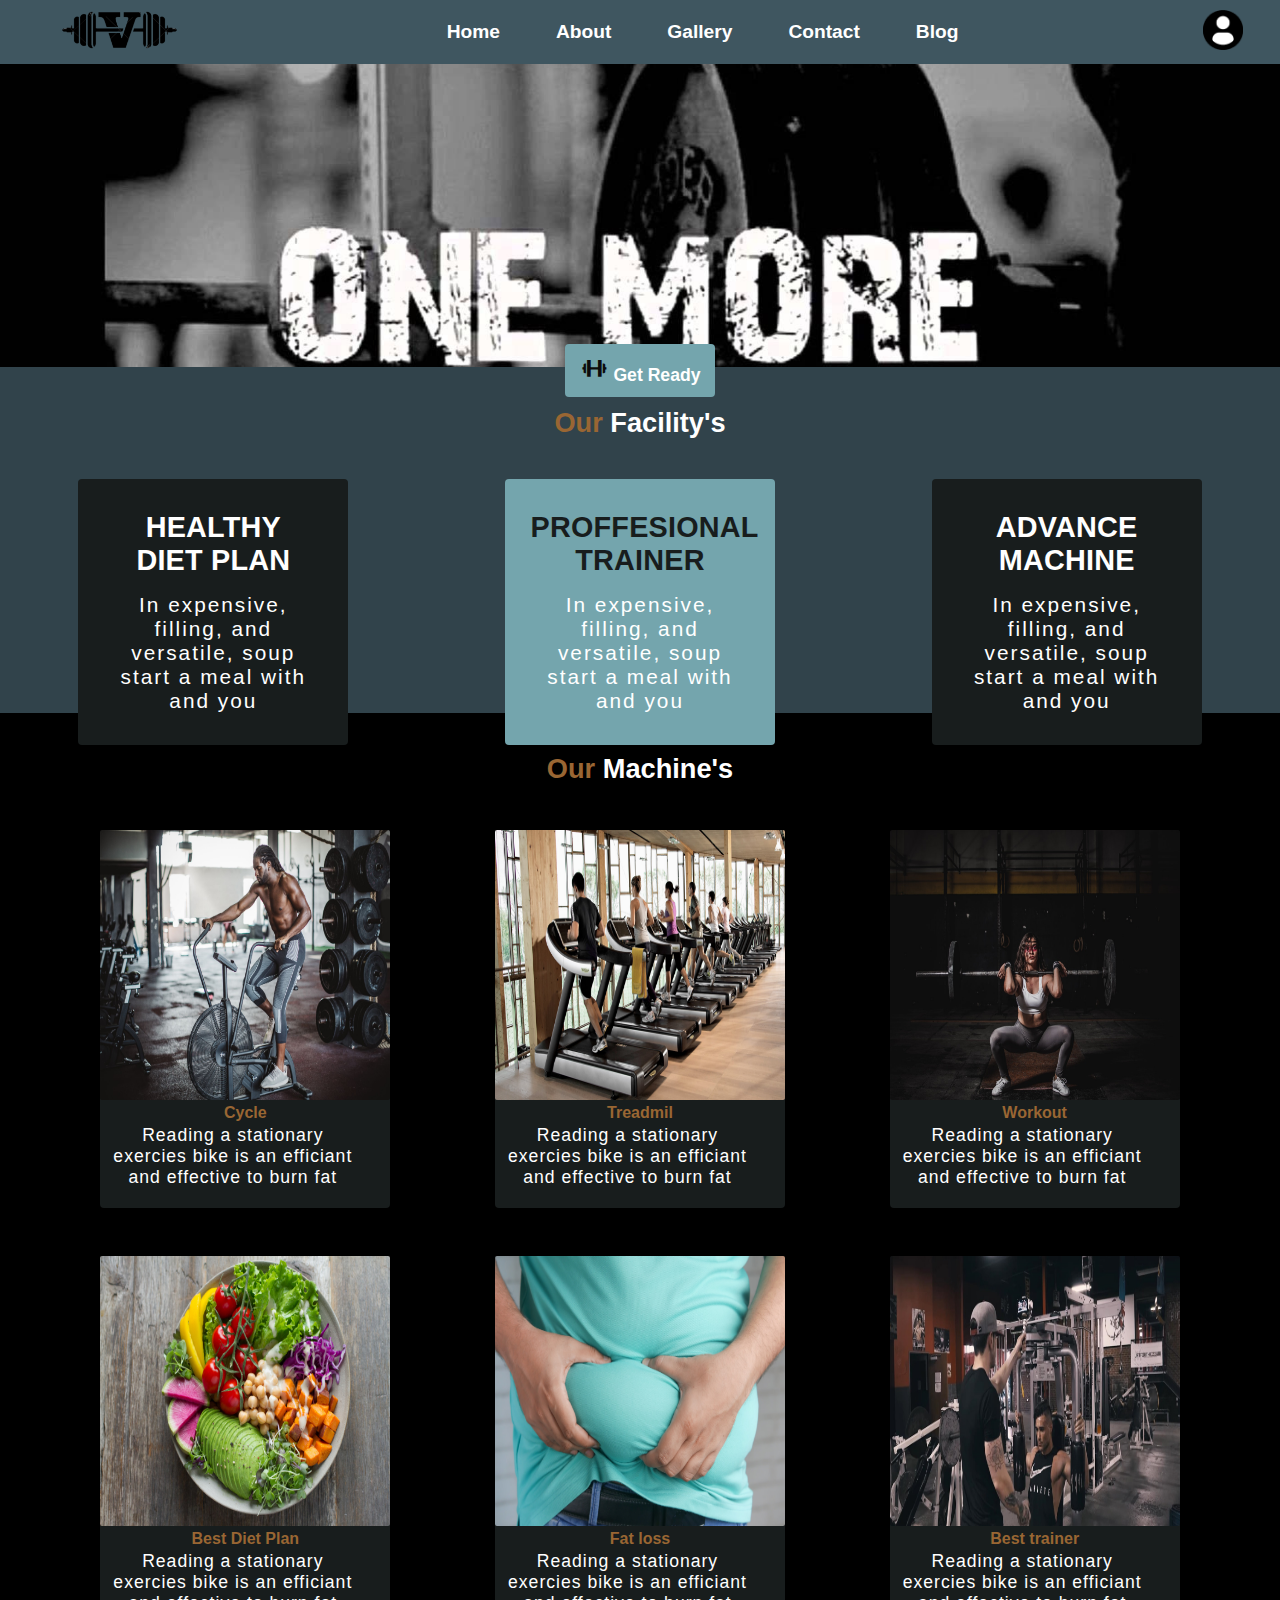
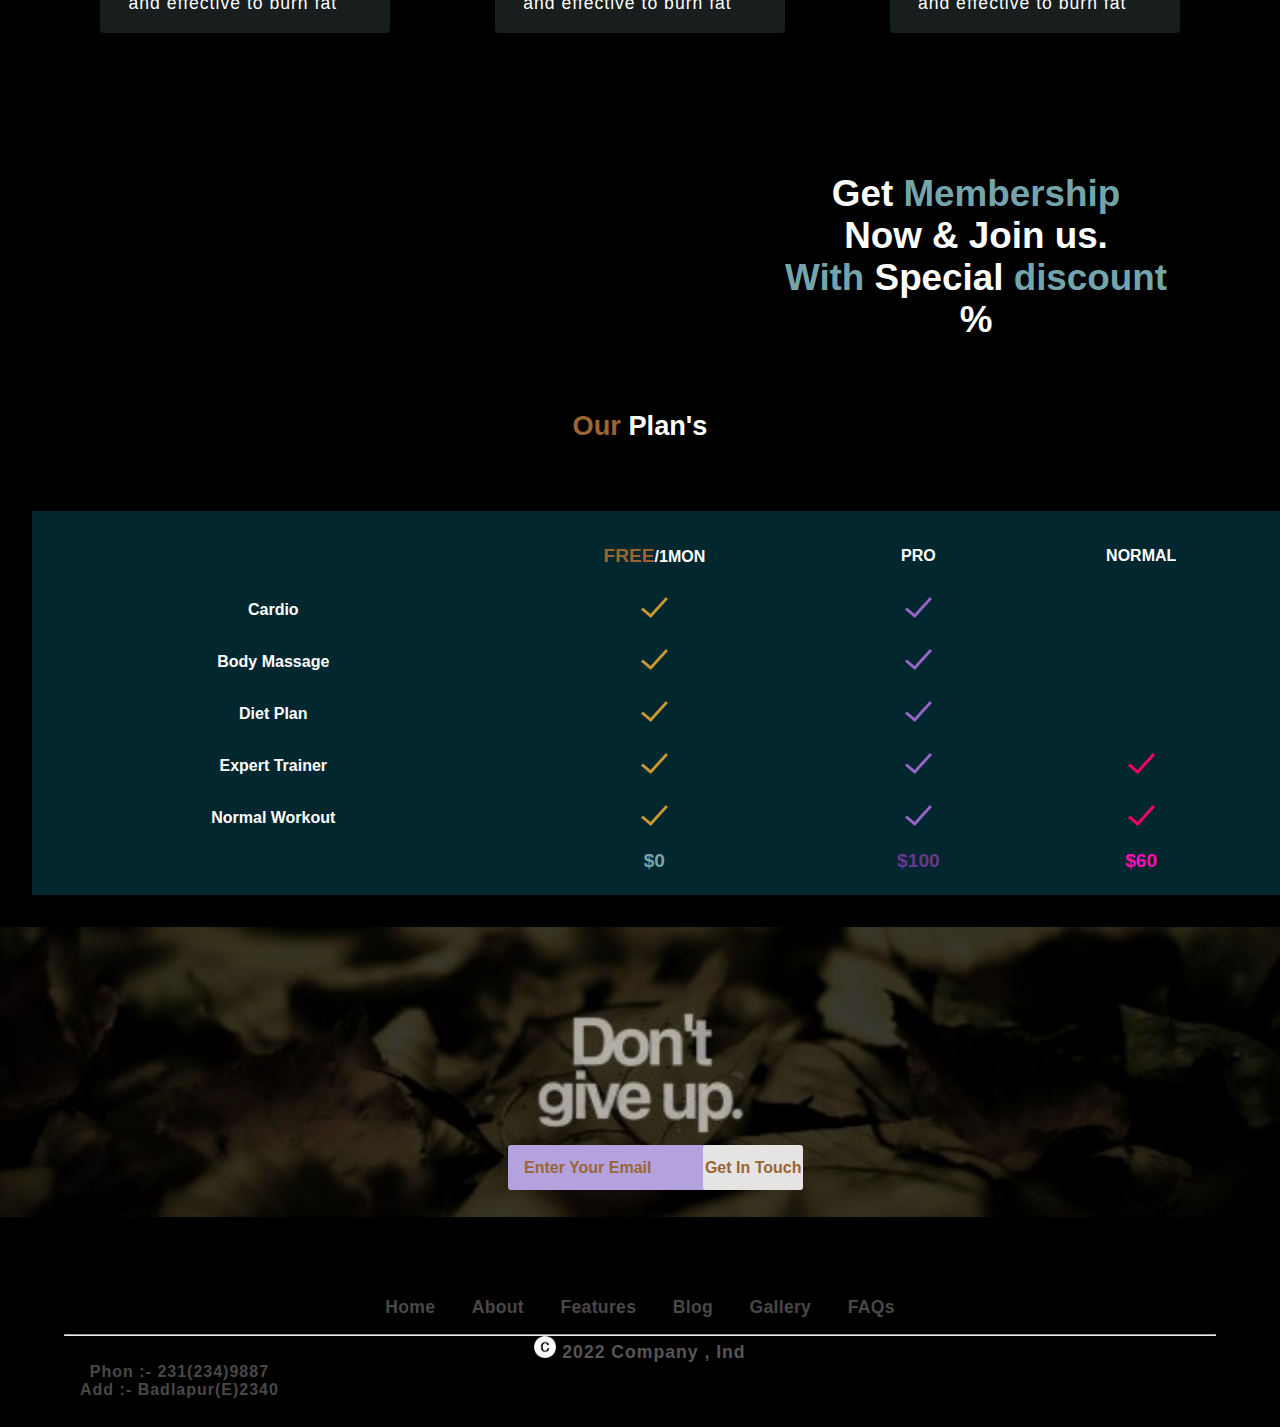
==== commit b5d7f498: "Add files via upload" ====
--- a/index.html
+++ b/index.html
@@ -214,11 +214,11 @@
 
 
         <div class="links">
-            <a href="#">Home</a>
+            <a href="index.html">Home</a>
             <a href="#">About</a>
             <a href="#">Features</a>
-            <a href="#">Price</a>
-            <a href="#">Gallery</a>
+            <a href="blog.html">Blog</a>
+            <a href="photo.html">Gallery</a>
             <a href="#">FAQs</a>
         </div>
 <hr>
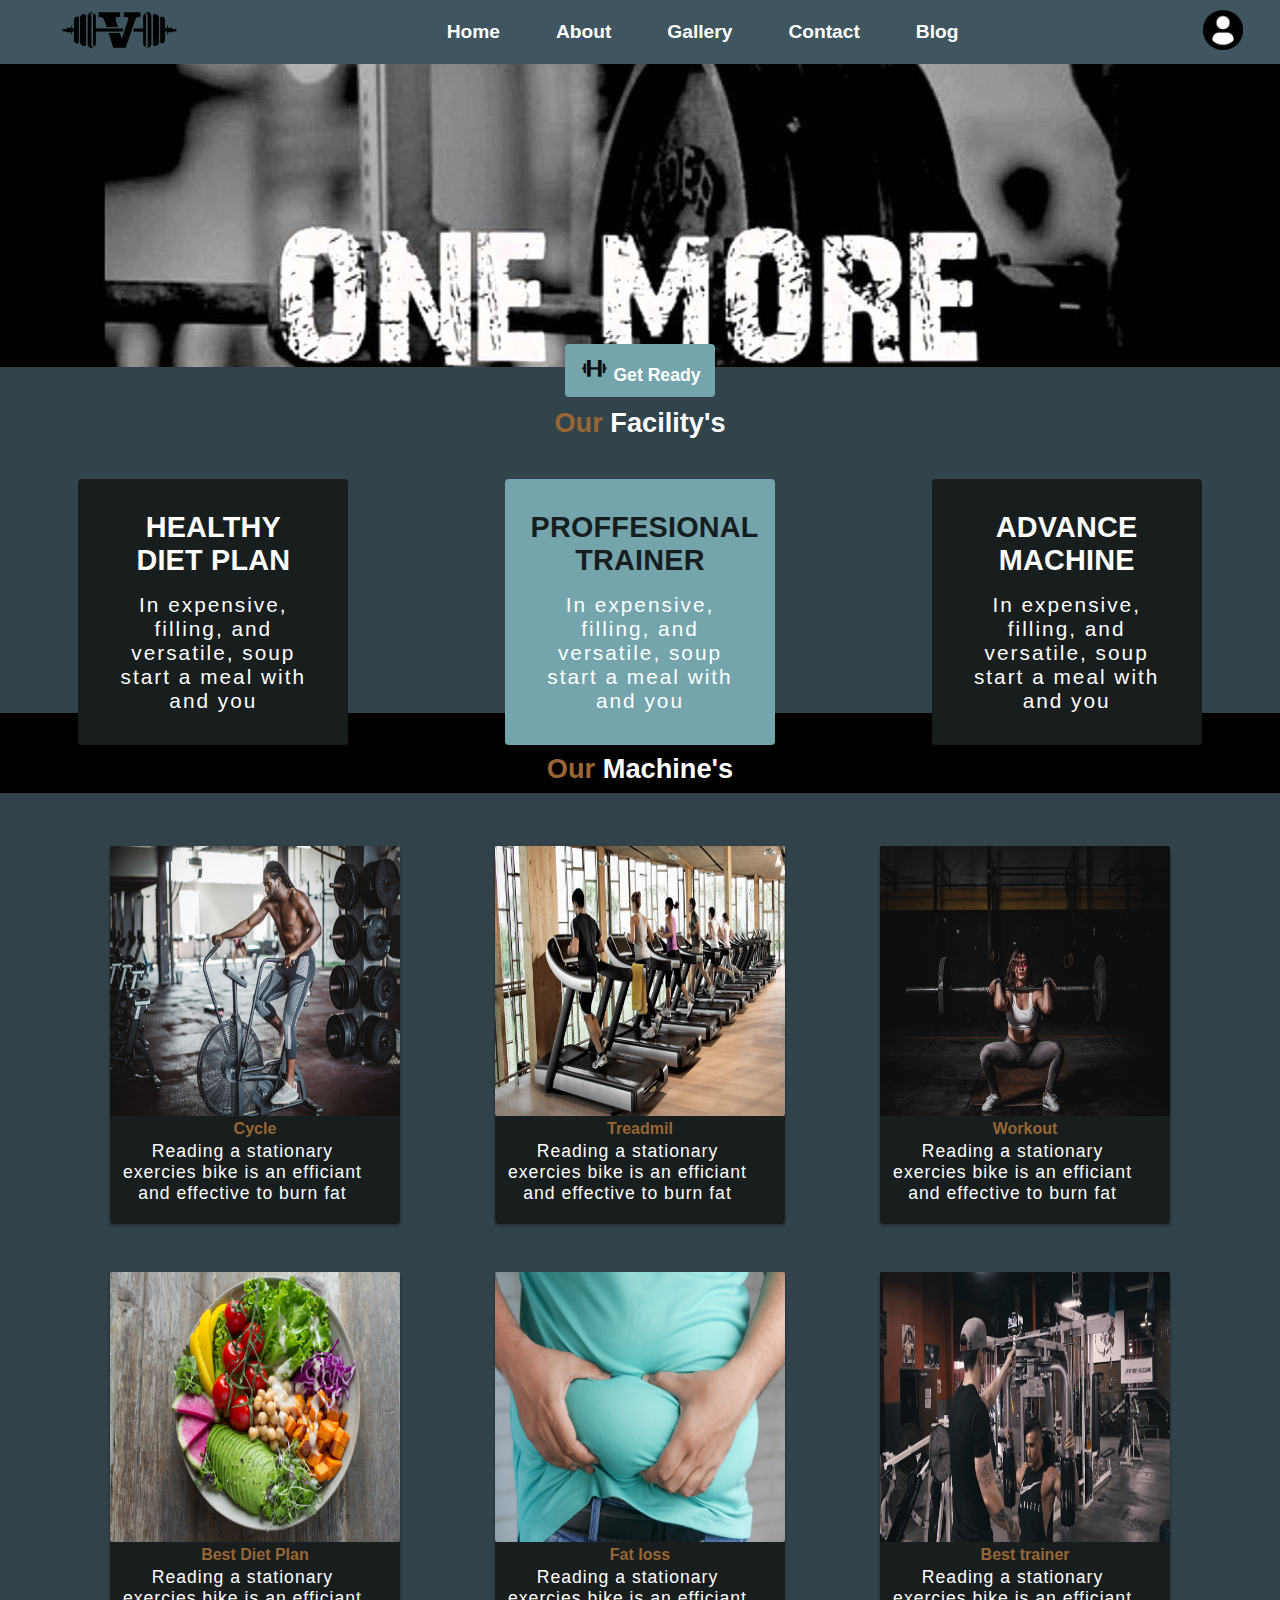
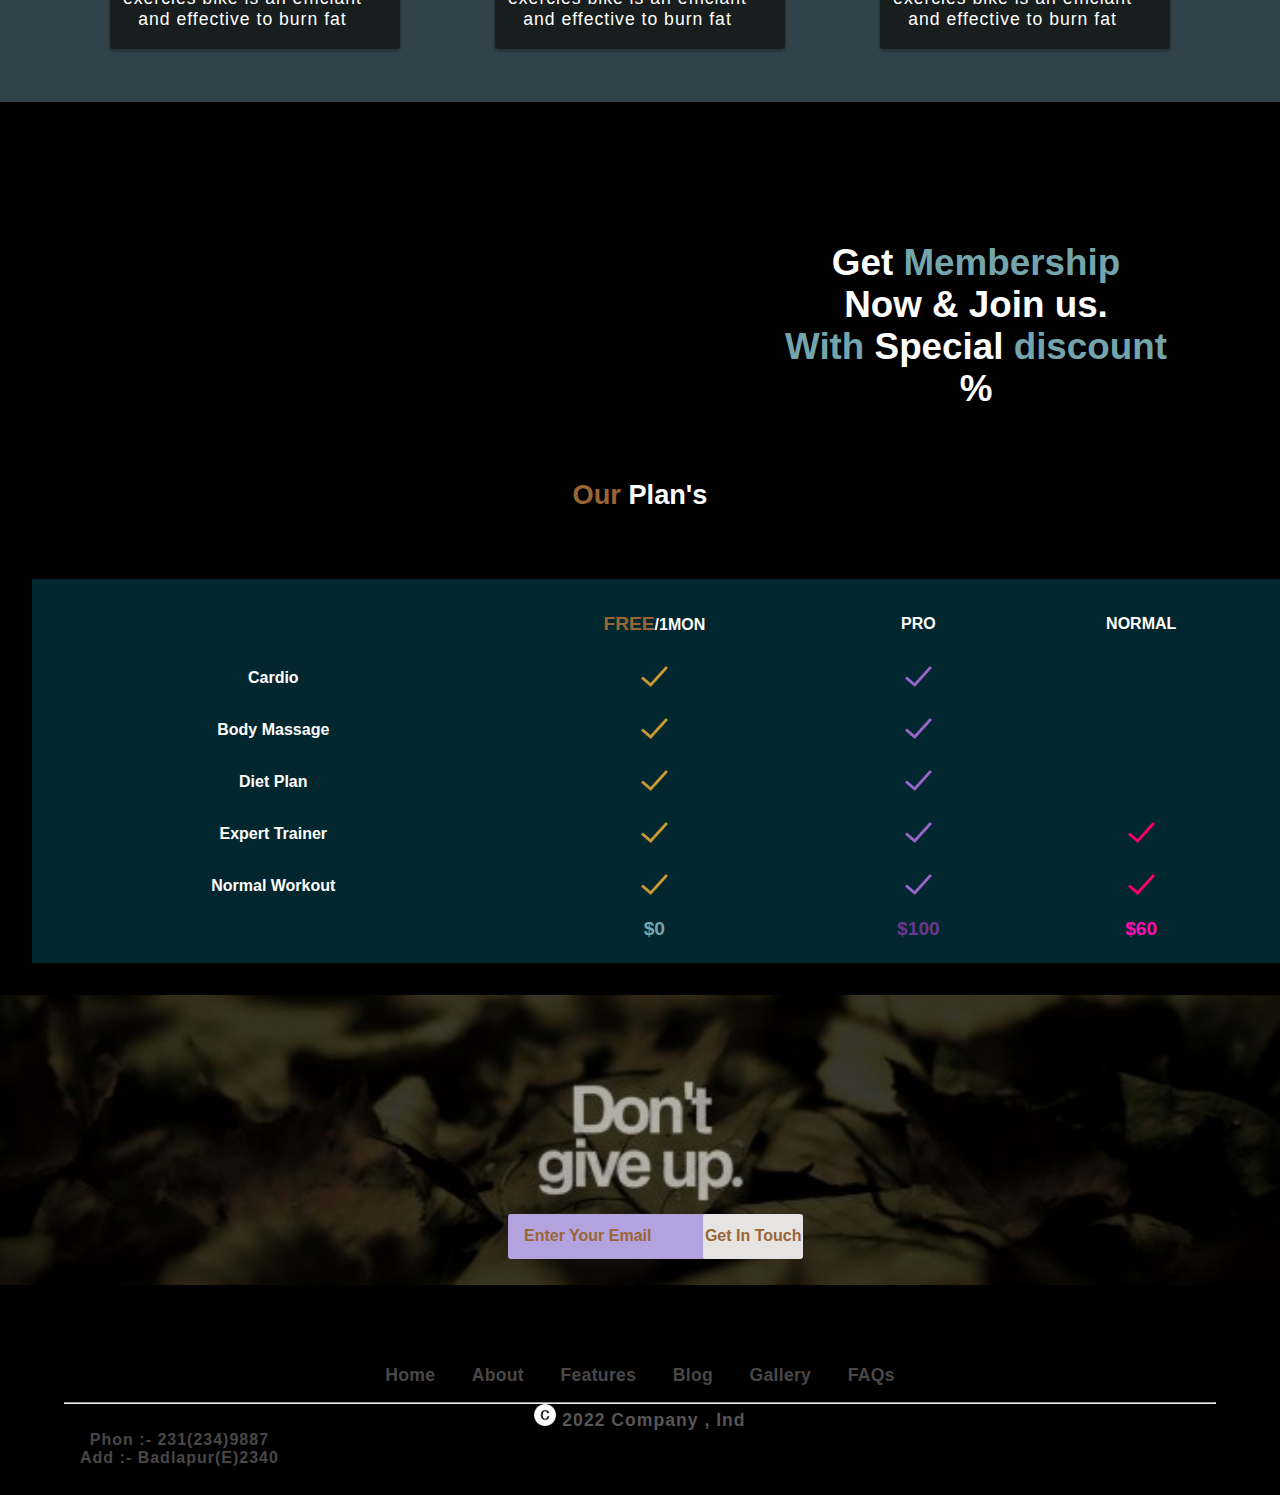
==== commit 2cf2c049: "Add files via upload" ====
--- a/index.html
+++ b/index.html
@@ -19,7 +19,7 @@
             <ul class="ul" id="navbar">
                 <li><a href="#" class="active">Home</a></li>
                 <li><a href="#">About</a></li>
-                <li><a href="#">Gallery</a></li>
+                <li><a href="photo.html">Gallery</a></li>
                 <li><a href="#">Contact</a></li>
                 <li><a href="blog.html">Blog</a></li>
             </ul>
@@ -79,7 +79,7 @@
 
         </div>
 
-
+        <div class="card-bg">
         <div class="machine-card">
 
             <div class="bgimg1">
@@ -123,6 +123,7 @@
                     an efficiant and effective to burn fat </p>
             </div>
 
+    </div>
     </div>
 
 
--- a/style.css
+++ b/style.css
@@ -196,6 +196,10 @@
     margin:2.3rem auto;
     width: 90%;
     text-align: center;
+}
+.card-bg{
+    background-color:var(--back);
+    padding: 1rem;
 }
 .machine-card img{
     width:290px;
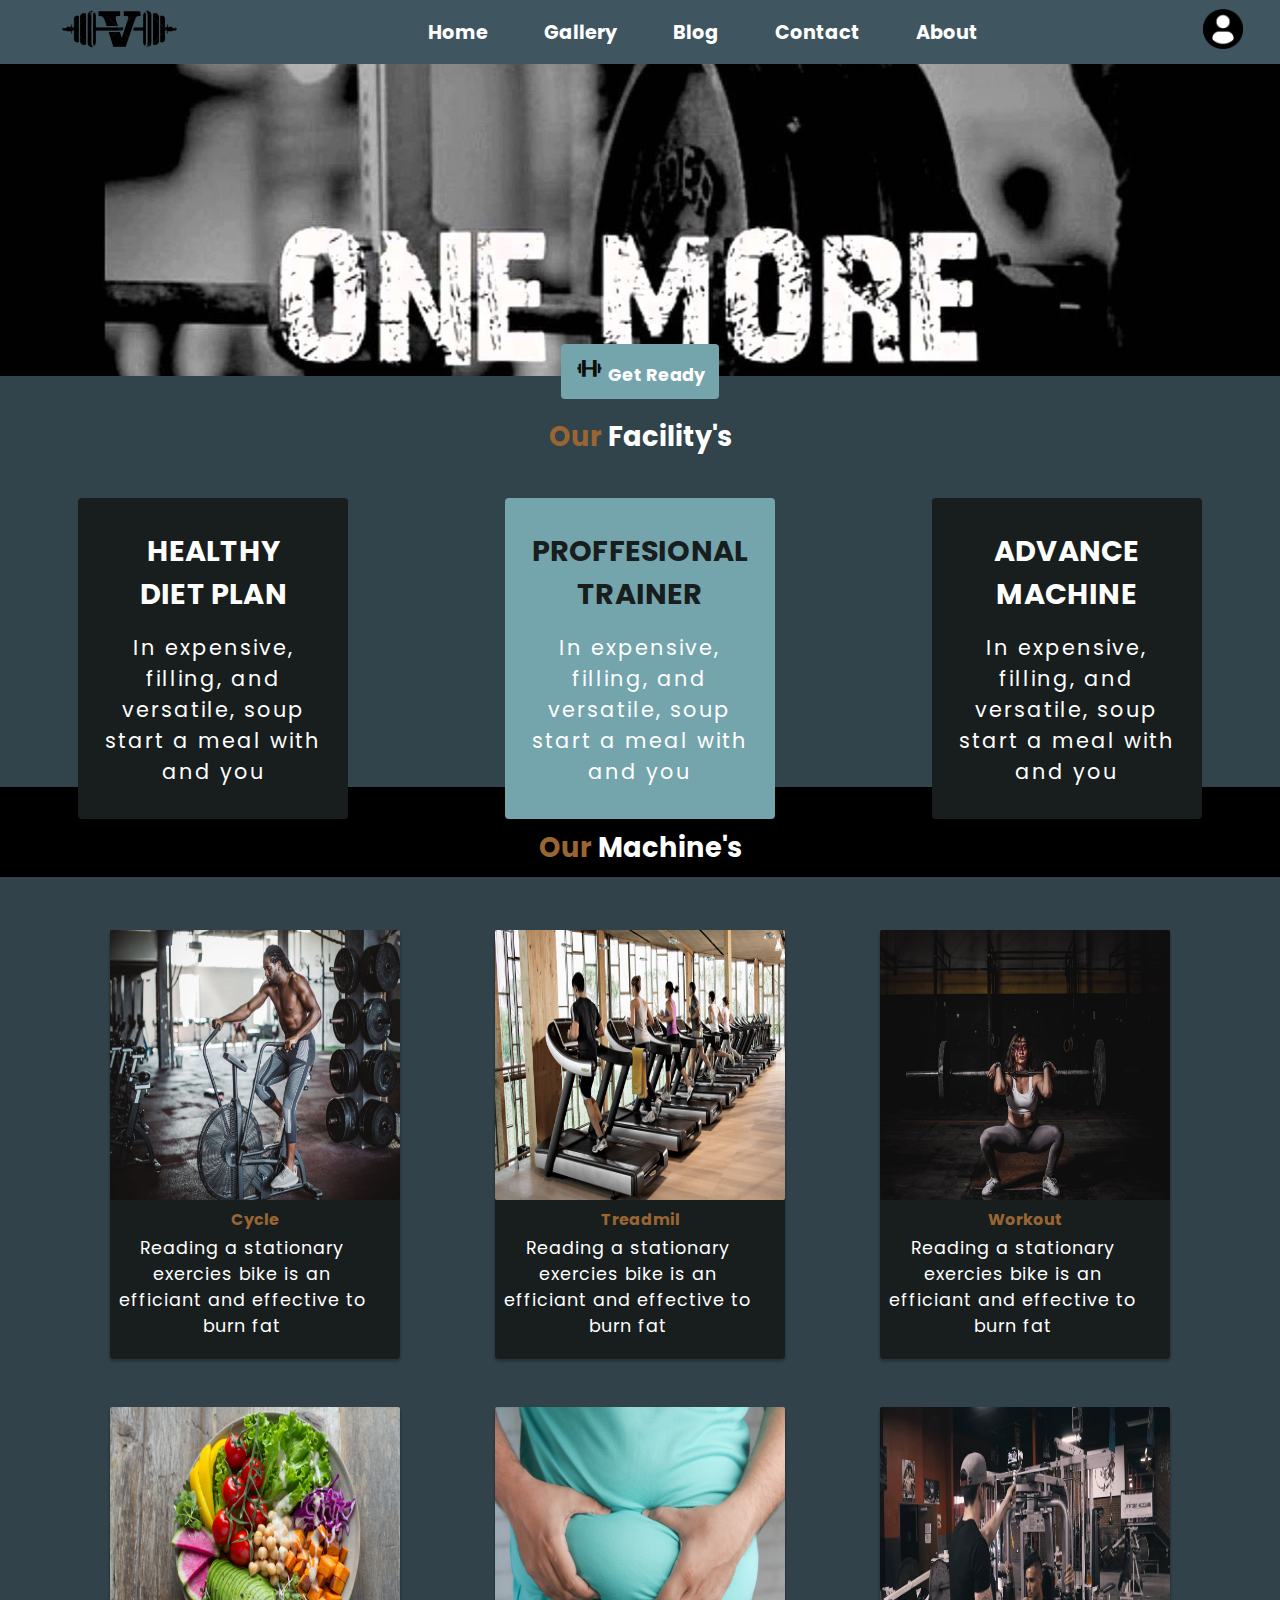
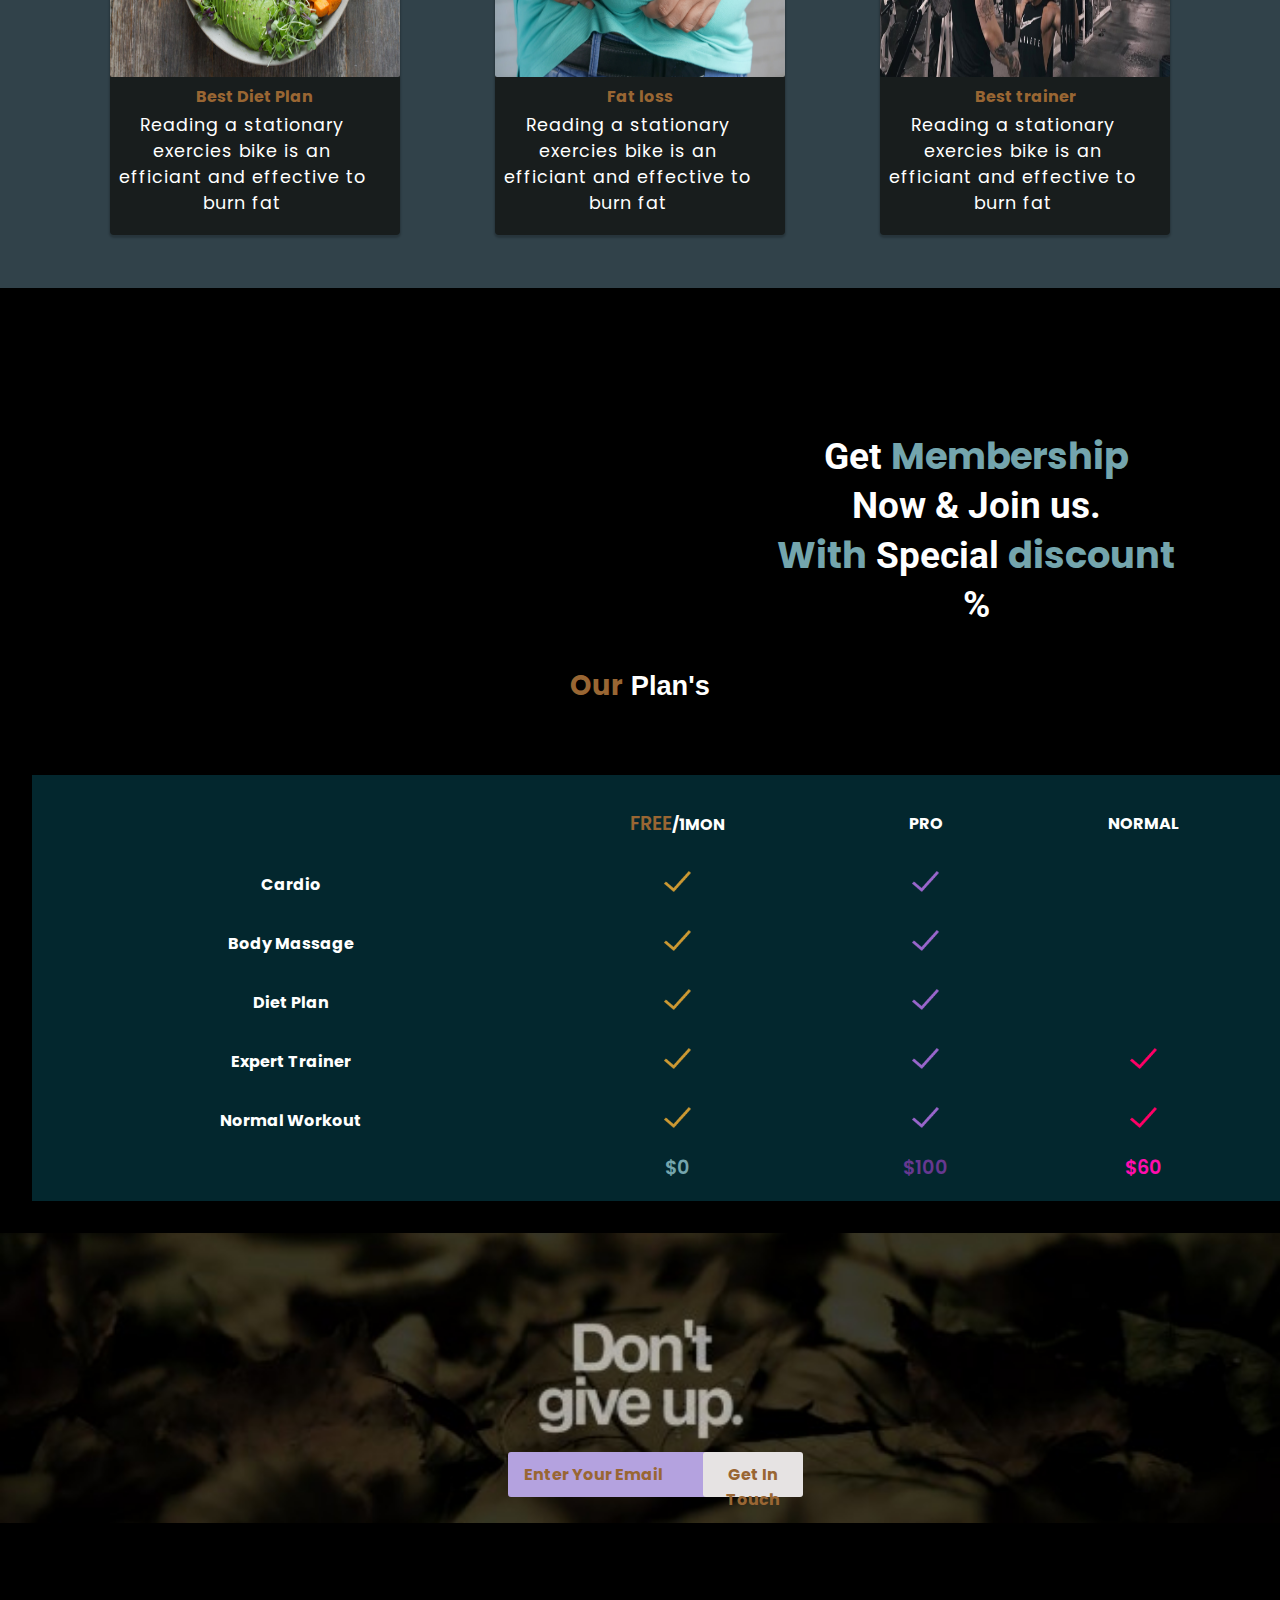
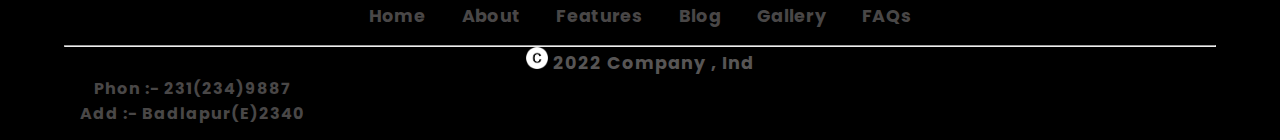
==== commit 416aee12: "Add files via upload" ====
--- a/index.html
+++ b/index.html
@@ -10,6 +10,22 @@
         integrity="sha384-EVSTQN3/azprG1Anm3QDgpJLIm9Nao0Yz1ztcQTwFspd3yD65VohhpuuCOmLASjC" crossorigin="anonymous">
     <link rel="stylesheet" href="style.css">
     <link href='https://unpkg.com/boxicons@2.1.2/css/boxicons.min.css' rel='stylesheet'>
+
+    <!-- font -->
+
+    <link rel="preconnect" href="https://fonts.googleapis.com">
+    <link rel="preconnect" href="https://fonts.gstatic.com" crossorigin>
+    <link href="https://fonts.googleapis.com/css2?family=Poppins:wght@300&family=Roboto&display=swap" rel="stylesheet">
+    
+
+<!-- roboto -->
+
+    <link rel="preconnect" href="https://fonts.googleapis.com">
+<link rel="preconnect" href="https://fonts.gstatic.com" crossorigin>
+<link href="https://fonts.googleapis.com/css2?family=Poppins:wght@300&display=swap" rel="stylesheet">
+
+    <!-- font end -->
+
 </head>
 
 <body>
@@ -18,10 +34,10 @@
         <nav>
             <ul class="ul" id="navbar">
                 <li><a href="#" class="active">Home</a></li>
+                <li><a href="photo.html">Gallery</a></li>
+                <li><a href="blog.html">Blog</a></li>
+                <li><a href="#">Contact</a></li>
                 <li><a href="#">About</a></li>
-                <li><a href="photo.html">Gallery</a></li>
-                <li><a href="#">Contact</a></li>
-                <li><a href="blog.html">Blog</a></li>
             </ul>
         </nav>
         <div class="burger" onclick="menu()"><img src="menubar.png" alt=""></div>
--- a/style.css
+++ b/style.css
@@ -1,9 +1,11 @@
 *{
     margin:0;
     padding:0;
+    user-select: none;
     box-sizing:border-box;
     scroll-behavior:smooth;
-    font-family:'Trebuchet MS', 'Lucida Sans Unicode', 'Lucida Grande', 'Lucida Sans', Arial, sans-serif;
+    /* font-family: 'Roboto', sans-serif; */
+    font-family: 'Poppins', sans-serif;
 }
 
 :root{
@@ -52,8 +54,6 @@
     text-decoration:none;
     font-size:1.2rem;
     font-weight: bold;
-    font-family:'Trebuchet MS', 'Lucida Sans Unicode', 'Lucida Grande', 'Lucida Sans', Arial, sans-serif;;
-    /* font-family:Arial, Helvetica, sans-serif; */
     color:white;
     display: inline-block;
 }
@@ -126,7 +126,6 @@
 .facility h2{
     color:#fff;
     font-size: 1.7rem;
-    font-family:'Franklin Gothic Medium', 'Arial Narrow', Arial, sans-serif;
 }
 
 .card-faci{
@@ -167,8 +166,7 @@
     letter-spacing:.2px;
     font-size:1.8rem;
     padding-bottom:1rem;
-    font-weight:700;
-    font-family:-apple-system, BlinkMacSystemFont, 'Segoe UI', Roboto, Oxygen, Ubuntu, Cantarell, 'Open Sans', 'Helvetica Neue', sans-serif
+    font-weight:bolder;
 }
 .card .para{
     font-size:1.3rem;
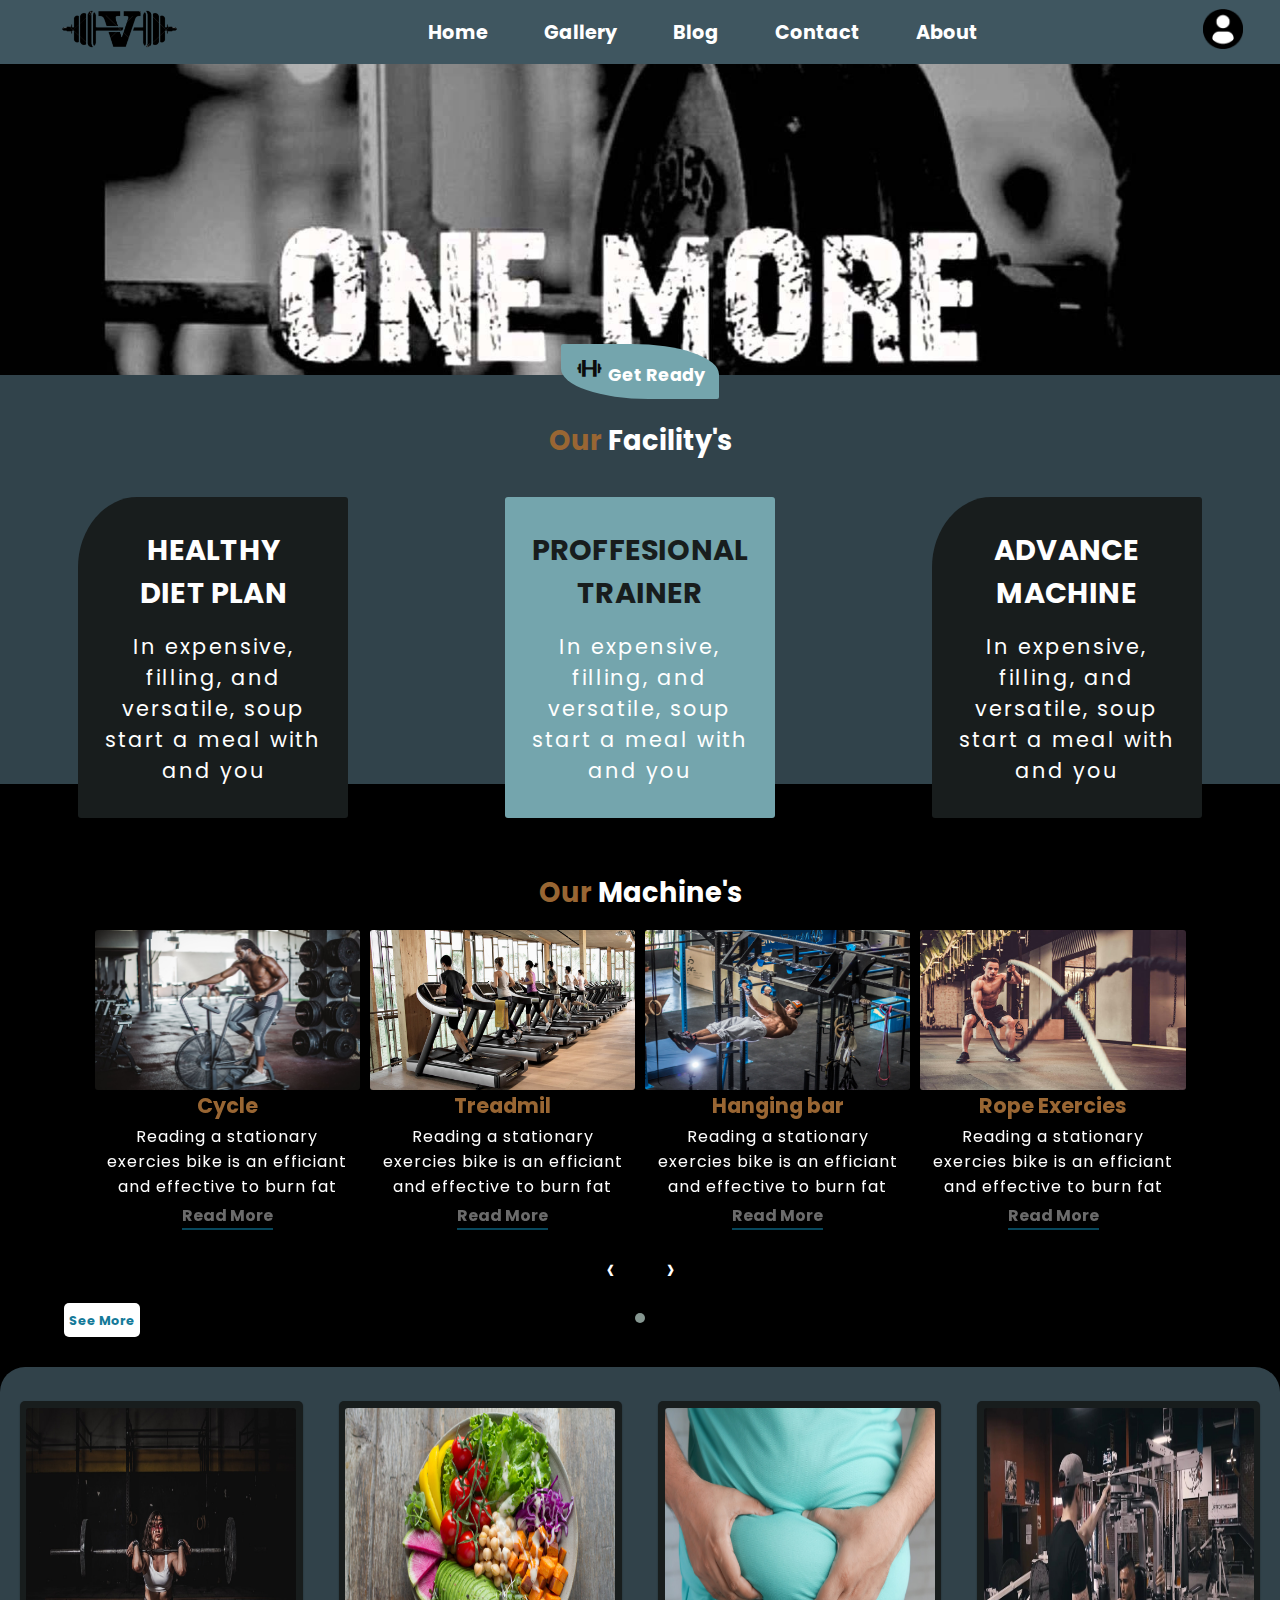
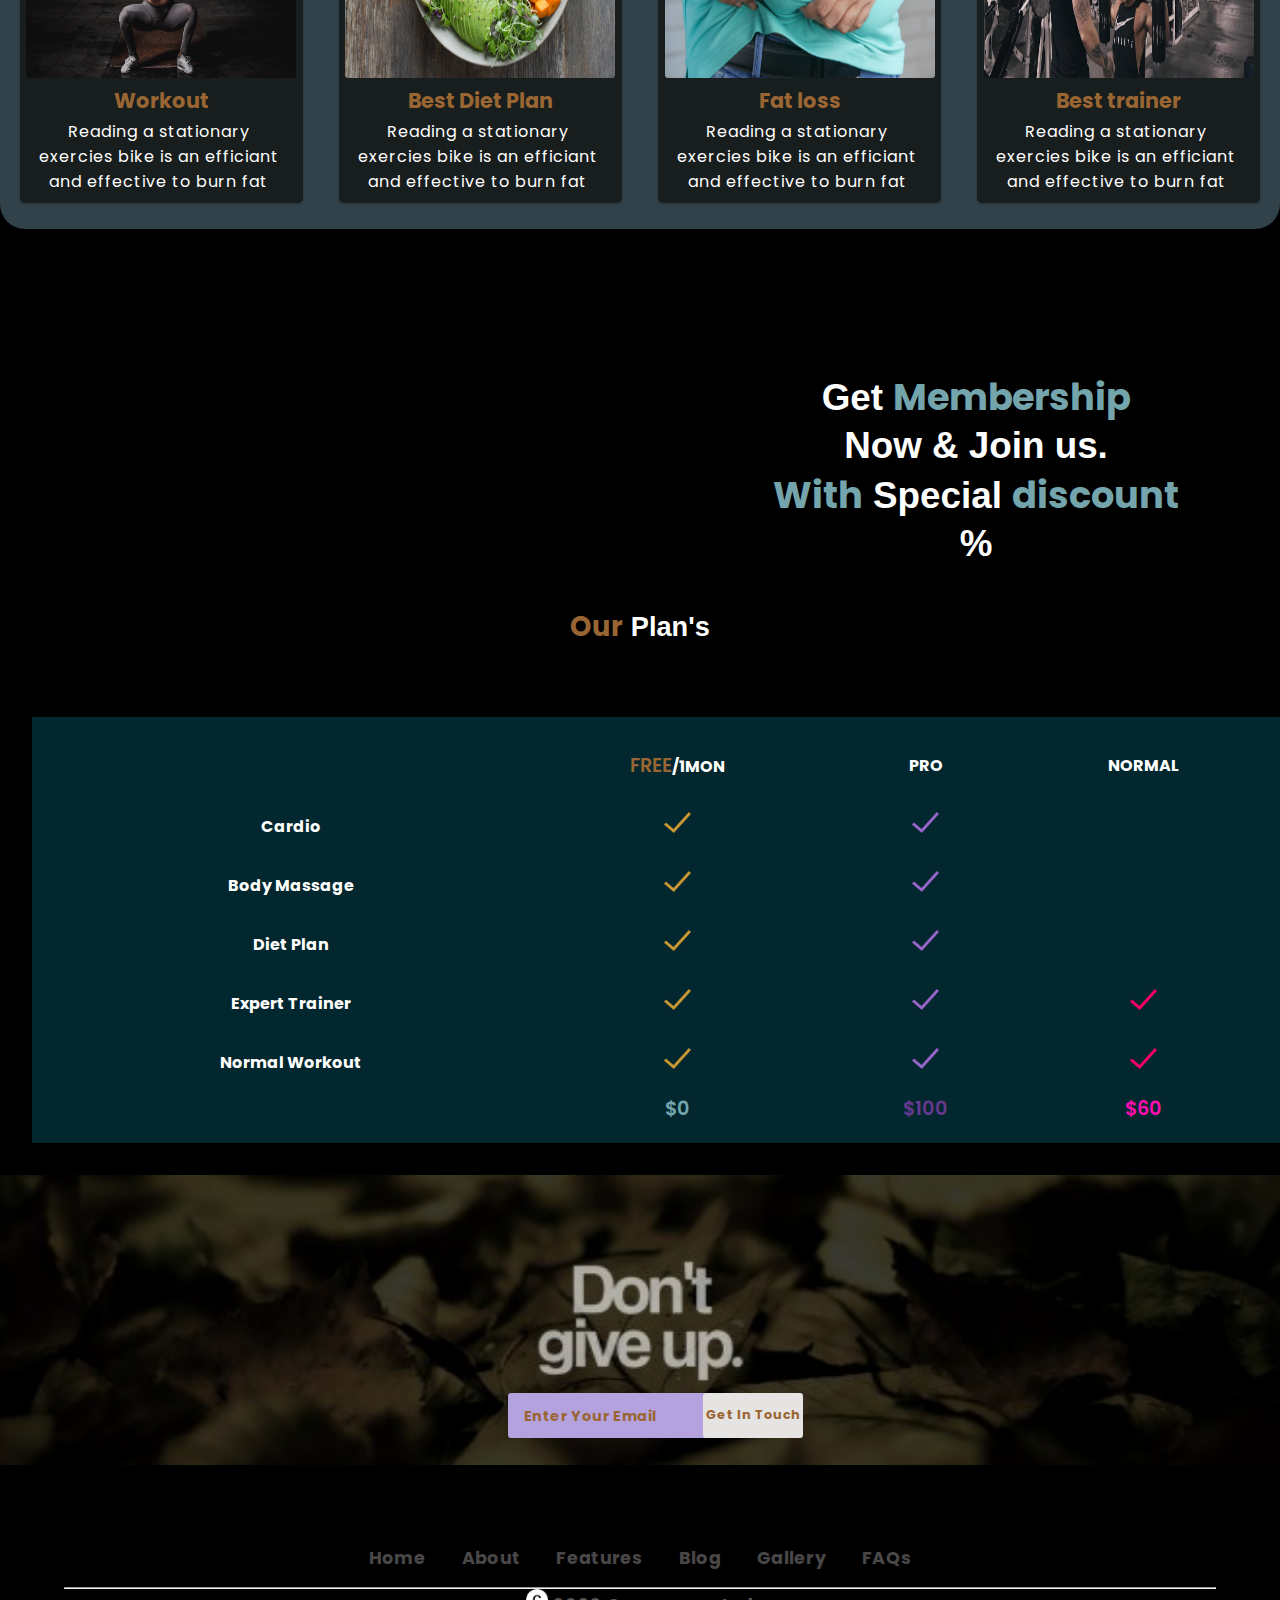
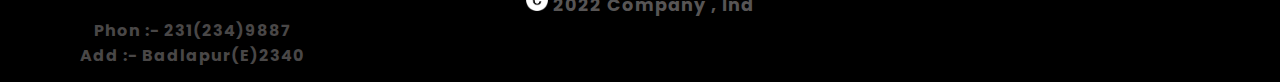
==== commit 70890439: "Add files via upload" ====
--- a/index.html
+++ b/index.html
@@ -6,27 +6,28 @@
     <meta http-equiv="X-UA-Compatible" content="IE=edge">
     <meta name="viewport" content="width=device-width, initial-scale=1.0">
     <title>V-Fitnes</title>
+
+    <link rel="stylesheet" href="https://cdnjs.cloudflare.com/ajax/libs/OwlCarousel2/2.3.4/assets/owl.carousel.min.css" integrity="sha512-tS3S5qG0BlhnQROyJXvNjeEM4UpMXHrQfTGmbQ1gKmelCxlSEBUaxhRBj/EFTzpbP4RVSrpEikbmdJobCvhE3g==" crossorigin="anonymous" referrerpolicy="no-referrer" />
+    <link rel="stylesheet" href="https://cdnjs.cloudflare.com/ajax/libs/OwlCarousel2/2.3.4/assets/owl.theme.default.min.css" integrity="sha512-sMXtMNL1zRzolHYKEujM2AqCLUR9F2C4/05cdbxjjLSRvMQIciEPCQZo++nk7go3BtSuK9kfa/s+a4f4i5pLkw==" crossorigin="anonymous" referrerpolicy="no-referrer" />
+
+    <!--  -->
+
     <link href="https://cdn.jsdelivr.net/npm/bootstrap@5.0.2/dist/css/bootstrap.min.css" rel="stylesheet"
         integrity="sha384-EVSTQN3/azprG1Anm3QDgpJLIm9Nao0Yz1ztcQTwFspd3yD65VohhpuuCOmLASjC" crossorigin="anonymous">
     <link rel="stylesheet" href="style.css">
     <link href='https://unpkg.com/boxicons@2.1.2/css/boxicons.min.css' rel='stylesheet'>
-
-    <!-- font -->
-
-    <link rel="preconnect" href="https://fonts.googleapis.com">
-    <link rel="preconnect" href="https://fonts.gstatic.com" crossorigin>
-    <link href="https://fonts.googleapis.com/css2?family=Poppins:wght@300&family=Roboto&display=swap" rel="stylesheet">
-    
-
-<!-- roboto -->
-
     <link rel="preconnect" href="https://fonts.googleapis.com">
 <link rel="preconnect" href="https://fonts.gstatic.com" crossorigin>
+
+    <!-- font start -->
+
 <link href="https://fonts.googleapis.com/css2?family=Poppins:wght@300&display=swap" rel="stylesheet">
 
     <!-- font end -->
-
 </head>
+
+<!-- ////////////  header    //////////////// -->
+
 
 <body>
     <header>
@@ -44,7 +45,7 @@
         <div class="login"><img src="Untitled-1.png" alt=""></div>
     </header>
 
-
+<!-- //////////////  hero section    ////////////////// -->
 
     <div class="main">
         <div class="main-bg">
@@ -89,28 +90,112 @@
       </div>
 
 <div class="container2">
-        <div class="facility">
+        <div class="our_machine">
 
             <h2><span>Our</span> Machine's</h2>
 
         </div>
 
-        <div class="card-bg">
-        <div class="machine-card">
-
-            <div class="bgimg1">
+
+
+<div class="all_machine_content">
+   <!-- <div class="owl-carousel owl-theme">  -->
+
+    <div class="all_machine owl-carousel owl-theme">
+
+          <div class="bgimg2">
+            <img src="cycle gym 2.jpg" alt=""> 
+            <h4>Cycle</h4>
+            <p class="para">Reading a stationary exercies bike is 
+            an efficiant and effective to burn fat </p>
+                <a href="#">Read More</a>
+         </div>
+
+         <div class="bgimg2">
+                <img src="tredmil1.jpg" alt=""> 
+                <h4>Treadmil</h4>
+                <p class="para">Reading a stationary exercies bike is 
+                    an efficiant and effective to burn fat </p>
+                    <a href="#">Read More</a>
+            </div>
+   
+            <div class="bgimg2">
+                <img src="haning bar.jpg" alt=""> 
+                <h4>Hanging bar</h4>
+                <p class="para">Reading a stationary exercies bike is 
+                    an efficiant and effective to burn fat </p>
+                    <a href="#">Read More</a>
+            </div>
+
+
+            <div class="bgimg2">
+                <img src="rope 3.jpg" alt=""> 
+                <h4>Rope Exercies</h4>
+                <p class="para">Reading a stationary exercies bike is 
+                    an efficiant and effective to burn fat </p>
+                    <a href="#">Read More</a>
+            </div>
+
+
+        </div>
+
+
+    <div class="btn-see">
+        <a href="#">See More</a>
+    </div>
+</div>
+
+<!-- </div> -->
+
+        <!-- <div class="bgimg2">
                 <img src="cycle gym 2.jpg" alt=""> 
                 <h4>Cycle</h4>
                 <p class="para">Reading a stationary exercies bike is 
-                    an efficiant and effective to burn fat </p>
-            </div>
-
-            <div class="bgimg1">
+                an efficiant and effective to burn fat </p>
+                    <a href="#">Read More</a>
+            </div>
+
+            <div class="bgimg2">
                 <img src="tredmil1.jpg" alt=""> 
                 <h4>Treadmil</h4>
                 <p class="para">Reading a stationary exercies bike is 
                     an efficiant and effective to burn fat </p>
-            </div>
+                    <a href="#">Read More</a>
+            </div>
+            <div class="bgimg2">
+                <img src="tredmil1.jpg" alt=""> 
+                <h4>Treadmil</h4>
+                <p class="para">Reading a stationary exercies bike is 
+                    an efficiant and effective to burn fat </p>
+                    <a href="#">Read More</a>
+            </div>
+            <div class="bgimg2">
+                <img src="tredmil1.jpg" alt=""> 
+                <h4>Treadmil</h4>
+                <p class="para">Reading a stationary exercies bike is 
+                    an efficiant and effective to burn fat </p>
+                    <a href="#">Read More</a>
+            </div> -->
+
+            <!-- <div class="bgimg2">
+                <img src="cycle gym 2.jpg" alt=""> 
+                <h4>Cycle</h4>
+                <p class="para">Reading a stationary exercies bike is 
+                an efficiant and effective to burn fat </p>
+                    <a href="#">Read More</a>
+            </div>
+
+            <div class="bgimg2">
+                <img src="cycle gym 2.jpg" alt=""> 
+                <h4>Cycle</h4>
+                <p class="para">Reading a stationary exercies bike is 
+                an efficiant and effective to burn fat </p>
+                    <a href="#">Read More</a>
+            </div> -->
+
+    <div class="card-bg">
+
+        <div class="machine-card">
 
             <div class="bgimg1">
                 <img src="pexels-leon-ardho-1552249.jpg" alt=""> 
@@ -157,64 +242,63 @@
         <div class="plan">
             <h2><span>Our</span> Plan's</h2>
         </div>
-
         <main class="price_sec">
 
-            <div class="table-responsive">
-              <table class="table">
-                <thead>
-                    <tr>
-                        <th style="color:white"></th>
-                        <th style="color:white"><span>FREE</span>/1MON</th>
-                        <th style="color:white">PRO</th>
-                        <th style="color:white">NORMAL</th>
-                      </tr>
-            
-                </thead>
-                <tbody>
-                  <tr>
-                    <th class="text-start" scope="row" style="color:white">Cardio</th>
-                    <td  heigth="0px"><img src="gold-tik.png"></td>
-                    <td  heigth="0px"><img src="pur-tik.png"></td>
-                    <td  heigth="0px"></td>
-                  </tr>
+<div class="table-responsive">
+  <table class="table">
+    <thead>
+        <tr>
+            <th style="color:white"></th>
+            <th style="color:white"><span>FREE</span>/1MON</th>
+            <th style="color:white">PRO</th>
+            <th style="color:white">NORMAL</th>
+          </tr>
+
+    </thead>
+    <tbody>
+      <tr>
+        <th class="text-start" scope="row" style="color:white">Cardio</th>
+        <td  heigth="0px"><img src="gold-tik.png"></td>
+        <td  heigth="0px"><img src="pur-tik.png"></td>
+        <td  heigth="0px"></td>
+      </tr>
+
+      <tr>
+        <th class="text-start" scope="row" style="color:white">Body Massage</th>
+        <td  heigth="0px"><img src="gold-tik.png"></td>
+        <td  heigth="0px"><img src="pur-tik.png"></td>
+        <td ></td>
+      </tr>
+      <tr>
+        <th scope="row" class="text-start"  style="color:white">Diet Plan</th>
+        <td heigth="0px"><img src="gold-tik.png"></td>
+        <td heigth="0px"><img src="pur-tik.png"></td>
+        <td></td>
+      </tr>
+      <tr>
+        <th scope="row" class="text-start"  style="color:white">Expert Trainer</th>
+        <td heigth="0px"><img src="gold-tik.png"></td>
+        <td heigth="0px"><img src="pur-tik.png"></td>
+        <td heigth="0px"><img src="pink-tik.png"></td>
         
-                  <tr>
-                    <th class="text-start" scope="row" style="color:white">Body Massage</th>
-                    <td  heigth="0px"><img src="gold-tik.png"></td>
-                    <td  heigth="0px"><img src="pur-tik.png"></td>
-                    <td ></td>
-                  </tr>
-                  <tr>
-                    <th scope="row" class="text-start"  style="color:white">Diet Plan</th>
-                    <td heigth="0px"><img src="gold-tik.png"></td>
-                    <td heigth="0px"><img src="pur-tik.png"></td>
-                    <td></td>
-                  </tr>
-                  <tr>
-                    <th scope="row" class="text-start"  style="color:white">Expert Trainer</th>
-                    <td heigth="0px"><img src="gold-tik.png"></td>
-                    <td heigth="0px"><img src="pur-tik.png"></td>
-                    <td heigth="0px"><img src="pink-tik.png"></td>
-                    
-                  </tr>
-                  <tr>
-                    <th scope="row" class="text-start" style="color:white">Normal Workout</th>
-                    <td heigth="0px"><img src="gold-tik.png"></td>
-                    <td heigth="0px"><img src="pur-tik.png"></td>
-                    <td heigth="0px"><img src="pink-tik.png"></td>
-                  </tr>
-        
-                  <tr>
-                    <th scope="row" class="text-start" style="color:white"> </th>
-                    <td heigth="0px"> <span class="gold">$0</span> </td>
-                    <td heigth="0px"> <span class="pur">$100</span>  </td>
-                   <td heigth="0px"> <span class="pink">$60</span>  </td>
-                  </tr>
-
-                </tbody>
-              </table>
-       </main>
+      </tr>
+      <tr>
+        <th scope="row" class="text-start" style="color:white">Normal Workout</th>
+        <td heigth="0px"><img src="gold-tik.png"></td>
+        <td heigth="0px"><img src="pur-tik.png"></td>
+        <td heigth="0px"><img src="pink-tik.png"></td>
+      </tr>
+
+      <tr>
+        <th scope="row" class="text-start" style="color:white"> </th>
+        <td heigth="0px"> <span class="gold">$0</span> </td>
+        <td heigth="0px"> <span class="pur">$100</span>  </td>
+       <td heigth="0px"> <span class="pink">$60</span>  </td>
+      </tr>
+
+    </tbody>
+  </table>
+</main>
 
 <div class="givup">
 
@@ -226,46 +310,68 @@
     
 </div>
 
-
-    <footer>
-
-
-        <div class="links">
-            <a href="index.html">Home</a>
-            <a href="#">About</a>
-            <a href="#">Features</a>
-            <a href="blog.html">Blog</a>
-            <a href="photo.html">Gallery</a>
-            <a href="#">FAQs</a>
-        </div>
+<!-- ///////////////  footer  //////////////// -->
+
+<footer>
+
+
+    <div class="links">
+        <a href="index.html">Home</a>
+        <a href="#">About</a>
+        <a href="#">Features</a>
+        <a href="blog.html">Blog</a>
+        <a href="photo.html">Gallery</a>
+        <a href="#">FAQs</a>
+    </div>
 <hr>
 
 <div class="copy"> <img src="copyRight.png"> 2022 Company , Ind</div>
 
 <div class="addres">
 
-    <li>Phon :- 231(234)9887</li>
-    <li>Add :- Badlapur(E)2340</li>
+<li>Phon :- 231(234)9887</li>
+<li>Add :- Badlapur(E)2340</li>
 
 </div>
 
 
-    </footer>
-
-
- </div>
-
-
- <script>
+</footer>
+
+
+</div>
+
+
+
+
+<script src="https://cdnjs.cloudflare.com/ajax/libs/jquery/3.5.1/jquery.min.js" integrity="sha512-bLT0Qm9VnAYZDflyKcBaQ2gg0hSYNQrJ8RilYldYQ1FxQYoCLtUjuuRuZo+fjqhx/qtq/1itJ0C2ejDxltZVFg==" crossorigin="anonymous" referrerpolicy="no-referrer"></script>
+<script src="https://cdnjs.cloudflare.com/ajax/libs/OwlCarousel2/2.3.4/owl.carousel.min.js" integrity="sha512-bPs7Ae6pVvhOSiIcyUClR7/q2OAsRiovw4vAkX+zJbw3ShAeeqezq50RIIcIURq7Oa20rW2n2q+fyXBNcU9lrw==" crossorigin="anonymous" referrerpolicy="no-referrer"></script>
+<script>
+    $('.owl-carousel').owlCarousel({
+    loop:true,
+    margin:10,
+    nav:true,
+    responsive:{
+        0:{
+            items:1
+        },
+        365:{
+            items:2
+        },
+        600:{
+            items:3
+        },
+        1000:{
+            items:4
+        }
+    }
+})
 
 var nav = document.getElementById('navbar');
 // var menu = document.getElementById('menu');
  function menu(){
     navbar.classList.toggle('active');
  }
-
- </script>
-
+</script>
 </body>
 
 </html>--- a/style.css
+++ b/style.css
@@ -61,7 +61,7 @@
     color:black;
 } */
 li a:hover{
-    transition:all 0.2;
+    transition:all 0.2s;
 color:rgba(29, 29, 29, 0.897);
 }
 
@@ -76,6 +76,7 @@
 background-position:center;
 background-size:cover;
  height:600px;
+ /* background-attachment: fixed; */
 }
 
 .btn a{
@@ -83,12 +84,14 @@
     background-color:var(--brown);
     /* background-color:#0a0a0a77; */
     padding:.7rem .9rem;
-    border-radius:4px;
+    border-radius:2px;
     font-size:1.1rem;
+    border-top-right-radius:55%;
+    border-bottom-left-radius:55%;
     /* box-shadow:0px 2px 2px 3px rgba(23, 236, 255, 0.507); */
 }
 .btn{
-    margin-top:-20rem;    
+    margin-top:-20rem;  
 }
 .btn i{
     font-size:1.8rem;
@@ -109,15 +112,17 @@
     background-color:rgb(49, 67, 75);
     height:100%;
     width:100%;
-    margin:-3rem 0;
+    /* margin:-3.6rem 0; */
+    margin:-3.1rem 0;
     padding-bottom:1rem;
     text-align:center;
+    border-top:2px;
 }
 
 .facility{
     text-align:center;
     position: relative;
-    top:1rem;
+    top:1.3rem;
     padding:1.5rem;
 }
 .facility h2 span{
@@ -143,7 +148,8 @@
     /* background-color:#fff; */
     width:270px;
     height:auto;
-    border-radius: 4px;
+    border-radius: 3px;
+    border-top-left-radius:22%;
     padding:2rem 1.6rem;
 }
 .trainer-card{
@@ -151,7 +157,7 @@
     /* background-color:#975a1c; */
     width:270px;
     height:auto;
-    border-radius: 4px;
+    border-radius: 3px;
     /* color:rgba(39, 38, 38, 0.658); */
     /* color:white; */
 }
@@ -183,41 +189,154 @@
 }
 
 
+
+/* ///////////    all machine ////////////// */
+
+
+.our_machine{
+    text-align:center;
+    position: relative;
+    top:3.5rem;
+    padding:2rem;
+}
+
+.our_machine h2 span{
+    color:#996633;
+}
+.our_machine h2{
+    color:#fff;
+    font-size: 1.7rem;
+}
+
+.btn-see{
+    text-align: center;
+    float: left;
+    position: relative;
+    bottom:4rem;
+    left:3rem;
+    z-index:1000000;
+    background-color:white;
+    /* width:30px; */
+    padding:.3rem;
+    border-radius:5px;
+}
+.btn-see a{
+    font-size:.8rem;
+    color:rgb(21, 122, 153);
+}
+
+.all_machine_content{
+    width:100%;
+    margin:auto;
+    padding:0rem 1rem;
+    /* background-color:rgba(133, 177, 194, 0.582); */
+}
+.all_machine{
+   display: flex;
+    justify-content:center;
+    width:90%;
+    grid-gap:2rem;
+    margin:1rem auto;
+    width: 90%;
+    justify-content: center;
+    padding:1rem;
+    align-items: center;
+    text-align: center;
+}
+.all_machine img{
+    width:100px;
+    height:160px;
+    border-radius:3px;
+    margin-top:.5rem;
+}
+.all_machine .para{
+    width:auto;
+    font-size:1rem;
+    color:rgb(253, 253, 253);
+    letter-spacing:1px;
+    text-align: center;
+    padding:.2rem;
+}
+.all_machine h4{
+    font-size:1.3rem;
+    color: #996633;
+}
+.all_machine a{
+    font-size:1rem;
+    color: rgb(107, 107, 107);
+    border-bottom:2px solid rgb(7, 71, 92);
+}
+
+.owl-carousel .owl-dots.disabled, .owl-carousel .owl-nav.disabled {
+    display:block;
+}
+.owl-carousel .owl-nav button.owl-next, .owl-carousel .owl-nav button.owl-prev{
+    color:white;
+}
+
+.owl-carousel .owl-nav button.owl-next , .owl-carousel .owl-nav button.owl-prev span{
+    width:50px;
+    border-radius:3px;
+    font-size: 2rem;
+}
+
+.owl-carousel .owl-nav button.owl-prev, .owl-carousel .owl-nav button.owl-next span{
+    width:50px;
+    border-radius:3px;
+    font-size: 2rem;
+}
+
+/* .owl-carousel{
+    display: block;
+  } */
+
+
+
+
+
+
+
+/* ///////////////////  macine card     ////////////////// */
+
+
 .machine-card{
     display:grid;
-    grid-template-columns: repeat(auto-fit, minmax(320px, 1fr));
-    grid-template-rows: repeat(1, 1fr);
+    grid-template-columns: repeat(auto-fit, minmax(270px, 1fr));
+    grid-template-rows: repeat(auto,1fr);
     place-items:center;
     justify-content:center;
-    grid-row-gap:3rem;
-    grid-column-gap:2rem;
-    margin:2.3rem auto;
-    width: 90%;
+    grid-row-gap:1rem;
+    grid-column-gap:1rem;
+    margin:1rem auto;
+    width:100%;
     text-align: center;
 }
 .card-bg{
+    border-radius:25px;
     background-color:var(--back);
-    padding: 1rem;
-}
+    padding:.6rem;
+}
+
 .machine-card img{
-    width:290px;
+    width:270px;
     height:270px;
-    border-radius:2px;
+    border-radius:3px;
 }
 .bgimg1{
-    padding:0rem 0rem 1rem 0rem;
-    border-radius: 4px;
+    padding:.4rem;
+    border-radius:5px;
     background-color:rgb(24, 29, 29);
-    box-shadow: 0px 2px 2px 1px rgba(0, 0, 0, 0.2);
+    box-shadow: 0px 1px 1px 1px rgba(0, 0, 0, 0.1);
 }
 .machine-card h4{
+    font-size:1.3rem;
     /* color:var(--brown); */
     color: #996633;
 }
 
 .bgimg1 p{
     width:265px;
-    font-size:1.1rem;
+    font-size:1rem;
     color:white;
     letter-spacing:1px;
     text-align: center;
@@ -349,12 +468,14 @@
     background-color:rgb(230, 227, 227);
     color:#996633;
     font-weight:bolder;
-    font-size: 1rem;
+    font-size:.8rem;
+    letter-spacing: .4px;
 }
 ::placeholder{
     color:#996633;
     font-weight:bolder;
-    font-size: 1rem;
+    font-size:.9rem;
+    letter-spacing: .4px;
 }
 form{
     position: relative;
@@ -498,7 +619,7 @@
         flex-direction: column;
         grid-row-gap:2rem;  
         position:absolute;
-        top:8%;
+        top:9%;
         /* background-color:#94842a; */
         background-color:var(--back);
         /* background-color:var(--brown); */
@@ -547,11 +668,17 @@
         display:grid;
         grid-template-columns: repeat(auto-fit, minmax(270px, 1fr));
         grid-template-rows: repeat(1, 1fr);
-    }
-    /* .machin-card img{
+        width:95%;
+    }
+    .machin-card img{
         width:270px;
         height:270px;
-} */
+}
+.all_machine .para{
+    font-size:.8rem;
+}
+
+
 .content-v{
     position:absolute;
     top:60px;
@@ -606,7 +733,7 @@
         flex-direction: column;
         grid-row-gap:2rem;  
         position:absolute;
-        top:8%;
+        top:9%;
         /* background-color:#942a2a; */
         background-color:var(--back);
         /* background-color:var(--brown); */
@@ -668,19 +795,22 @@
         grid-template-columns: repeat(auto-fit, minmax(200px, 1fr));
         grid-template-rows: repeat(1, 1fr);
         grid-column-gap:.6rem;
-       width: 95%;
+       width:97%;
     }
     .machine-card img{
-        width:200px;
-        height:150px;
+        width:210px;
+        height:180px;
     }
     .bgimg1 p{
         width:200px;
-        font-size:.9rem;
+        font-size:.8rem;
         letter-spacing:.8px;
     }
     .bgimg1{
-        padding: 0rem 0rem .5rem 0rem;
+        padding: .4rem .4rem .5rem .4rem;
+    }
+    .all_machine .para{
+        font-size:.8rem;
     }
 
 
@@ -750,7 +880,7 @@
             flex-direction: column;
             grid-row-gap:2rem;  
             position:absolute;
-            top:8%;
+            top:9%;
             /* background-color:#942a2a; */
             background-color:var(--back);
             width:101%;
@@ -819,13 +949,16 @@
         }
         .bgimg1 p{
             width:200px;
-            font-size:.9rem;
+            font-size:.8rem;
             letter-spacing:.8px;
         }
         .bgimg1{
-            padding: 0rem 0rem .5rem 0rem;
-        }
-    
+            padding: .2rem .2rem .5rem .2rem;
+        }
+    
+        .all_machine .para{
+      font-size:.8rem;
+        }
     
     /* ///////// video  //////// */
     
@@ -915,9 +1048,9 @@
                 flex-direction: column;
                 grid-row-gap:2rem;  
                 position:absolute;
-                top:8%;
+                top:9%;
                 /* background-color:#942a2a; */
-            background-color: rgb(49, 67, 75);
+            background-color:var(--back);
                 /* background-color:var(--brown); */
                 width:101%;
                 border-radius:3px;
@@ -980,29 +1113,35 @@
         
             .machine-card{
                 display:grid;
-                grid-template-columns: repeat(auto-fit, minmax(150px, 1fr));
+                grid-template-columns: repeat(auto-fit, minmax(170px, 1fr));
                 grid-template-rows: repeat(1, 1fr);
                 grid-column-gap:.6rem;
-               width: 95%;
+               width: 97%;
             }
             .machine-card img{
-                width:150px;
-                height:130px;
+                width:190px;
+                height:160px;
             }
             .bgimg1 p{
-                width:140px;
-                font-size:.7rem;
+                width:190px;
+                font-size:.6rem;
                 letter-spacing:.8px;
                 font-weight: 600;
             }
             .bgimg1 h4{
                 font-size:1rem;
             }
+            .bgimg2 h4{
+                font-size:1rem;
+            }
 
             .bgimg1{
-                padding: 0rem 0rem 0rem 0rem;
-            }
-        
+            padding:.2rem;
+            }
+        
+            .all_machine .para{
+                font-size:.8rem;
+            }
         
         /* ///////// video  //////// */
         
@@ -1117,7 +1256,7 @@
                 flex-direction: column;
                 grid-row-gap:2rem;  
                 position:absolute;
-                top:8%;
+                top:9%;
                 /* background-color:#942a2a; */
             /* background-color: rgb(49, 67, 75); */
                 background-color:var(--back);
@@ -1178,32 +1317,39 @@
         
             .machine-card{
                 display:grid;
-                grid-template-columns: repeat(auto-fit, minmax(150px, 1fr));
+                grid-template-columns: repeat(auto-fit, minmax(165px, 1fr));
                 grid-template-rows: repeat(1, 1fr);
                 grid-column-gap:.6rem;
-               width: 95%;
+               width:100%;
             }
             .machine-card img{
-                width:150px;
-                height:130px;
+                width:165px;
+                height:150px;
             }
             .bgimg1 p{
-                width:140px;
+                width:165px;
                 font-size:.7rem;
-                letter-spacing:.8px;
-                font-weight: 600;
+                font-weight:normal;
             }
             .bgimg1 h4{
                 padding-top:.3rem;
+                font-size:.9rem;
+                /* letter-spacing:.3px; */
+                font-weight:normal;
+            }
+            .bgimg2 h4{
+                font-size:.9rem;
+            }
+            .bgimg1{
+            padding:.2rem;
+            }
+            .all_machine .para{
                 font-size:.7rem;
-                letter-spacing:.3px;
-                font-weight:bolder;
-            }
-
-            .bgimg1{
-                padding: 0rem 0rem 0rem 0rem;
-            }
-        
+                letter-spacing:.1px;
+            }
+            .all_machine img{
+                height:140px;
+            }
         
         /* ///////// video  //////// */
         
@@ -1308,7 +1454,7 @@
 
 
        
- @media screen and (max-width:363px) and (min-width:315px){
+ @media screen and (max-width:363px) and (min-width:328px){
 
     /* ///////// nav  //////// */
     
@@ -1330,7 +1476,7 @@
             flex-direction: column;
             grid-row-gap:2rem;  
             position:absolute;
-            top:8%;
+            top:9%;
             /* background-color:#c5cf3b; */
             /* background-color: rgb(49, 67, 75); */
             background-color:var(--back);
@@ -1402,31 +1548,28 @@
     
         .machine-card{
             display:grid;
-            grid-template-columns: repeat(auto-fit, minmax(135px, 1fr));
+            grid-template-columns: repeat(auto-fit, minmax(144px, 1fr));
             grid-template-rows: repeat(1, 1fr);
-            grid-column-gap:.6rem;
-            width:97%;
+            grid-column-gap:1rem;
+            width:100%;
         }
         .machine-card img{
-            width:135px;
-            height:117px;
+            width:144px;
+            height:150px;
         }
         .bgimg1 p{
-            width:120px;
+            width:144px;
             font-size:.7rem;
-            letter-spacing:.7px;
-            font-weight:600;
-            margin-left:.5rem;
+            font-weight:normal;
+            /* margin-left:.5rem; */
         }
         .bgimg1 h4{
-            font-size:.7rem;
-            padding-top:.3rem;
-            font-weight:bolder;
-            letter-spacing:.3px;
+            font-size:.8rem;
+            font-weight:normal;
         }
 
         .bgimg1{
-            padding: 0rem 0rem 0rem 0rem;
+            padding:.2rem;
         }
     
     
@@ -1534,7 +1677,7 @@
 
 
       
-@media screen and (max-width:314px) and (min-width:307px){
+@media screen and (max-width:329px) and (min-width:307px){
 
     /* ///////// nav  //////// */
     
@@ -1556,7 +1699,7 @@
             flex-direction: column;
             grid-row-gap:2rem;  
             position:absolute;
-            top:8%;
+            top:9%;
             /* background-color:#ff0606; */
             /* background-color: rgb(49, 67, 75); */
             background-color:var(--back);
@@ -1650,6 +1793,9 @@
             padding: 0rem 0rem 0rem 0rem;
         }
     
+        .btn-see{
+            left:.6rem;
+            }
     
     /* ///////// video  //////// */
     
@@ -1875,7 +2021,9 @@
         .bgimg1{
             padding: 0rem 0rem 0rem 0rem;
         }
-    
+    .btn-see{
+    left:1rem;
+    }
     
     /* ///////// video  //////// */
     
